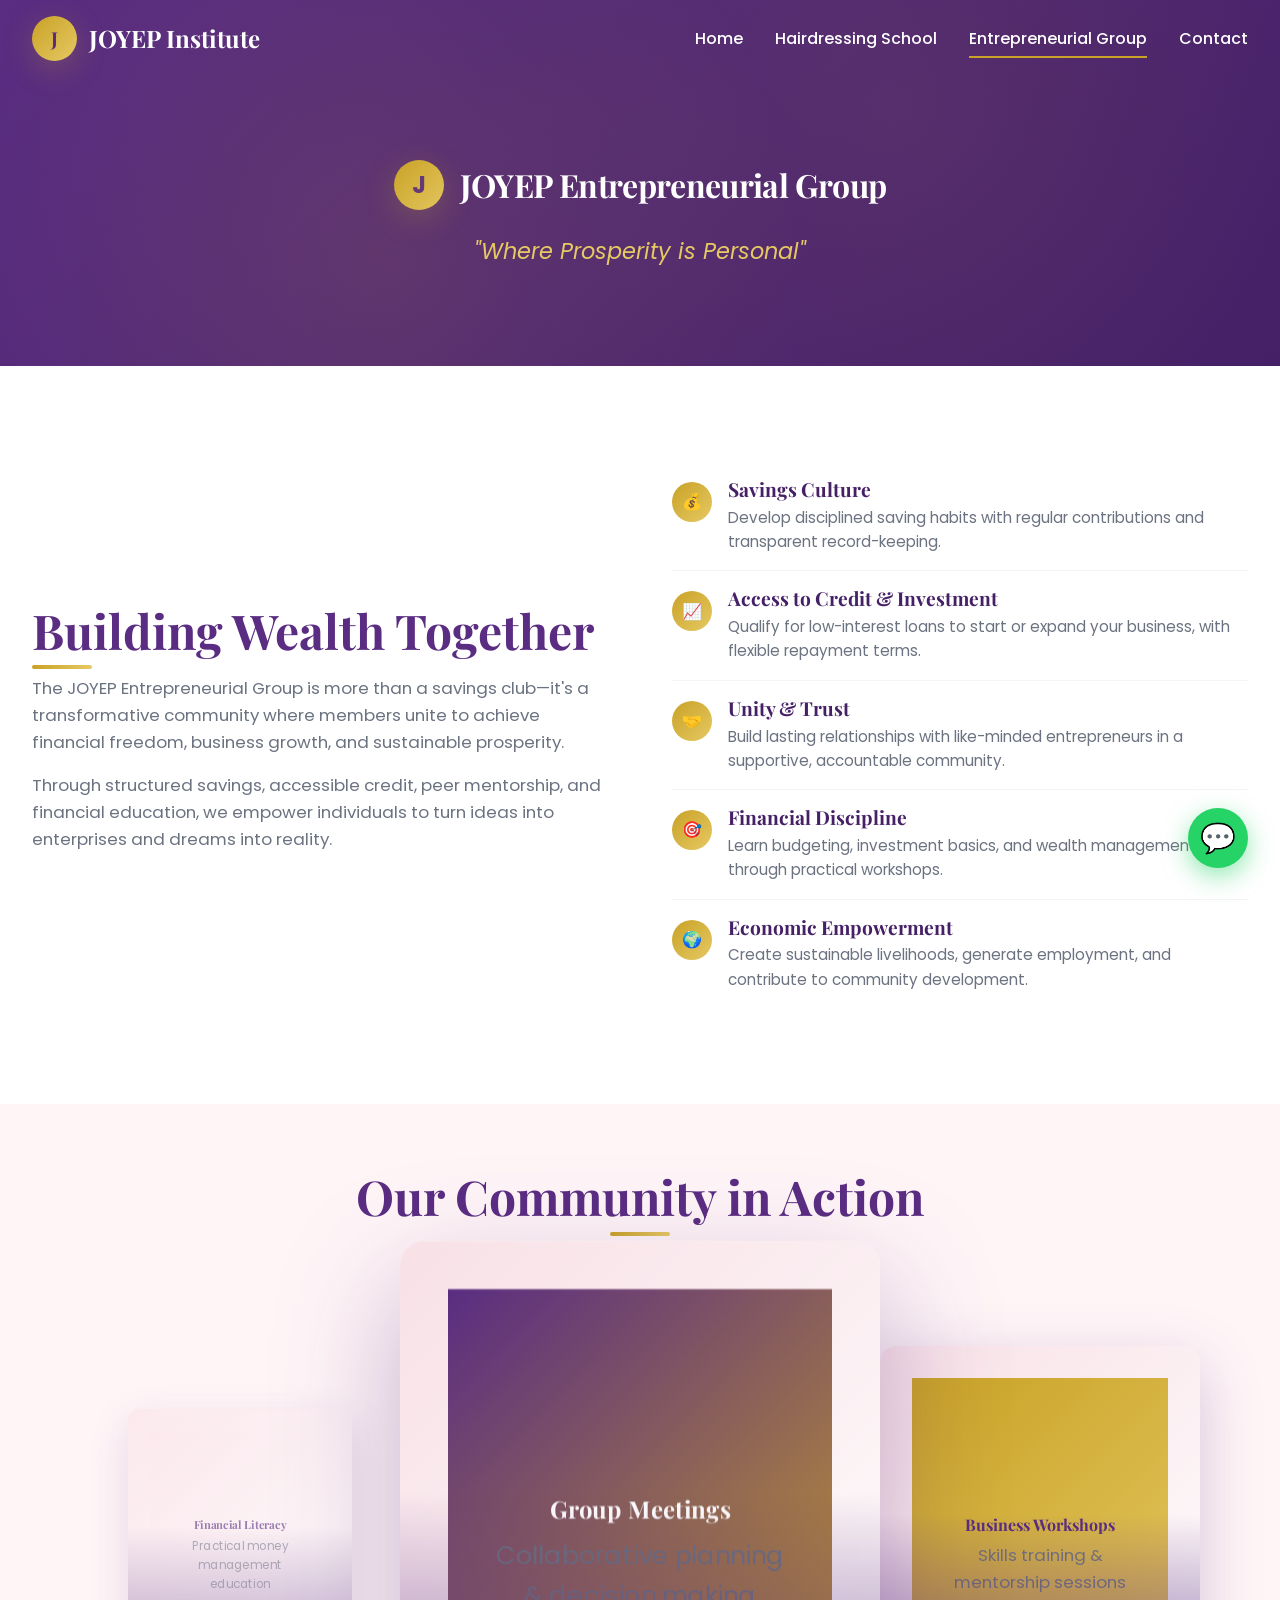
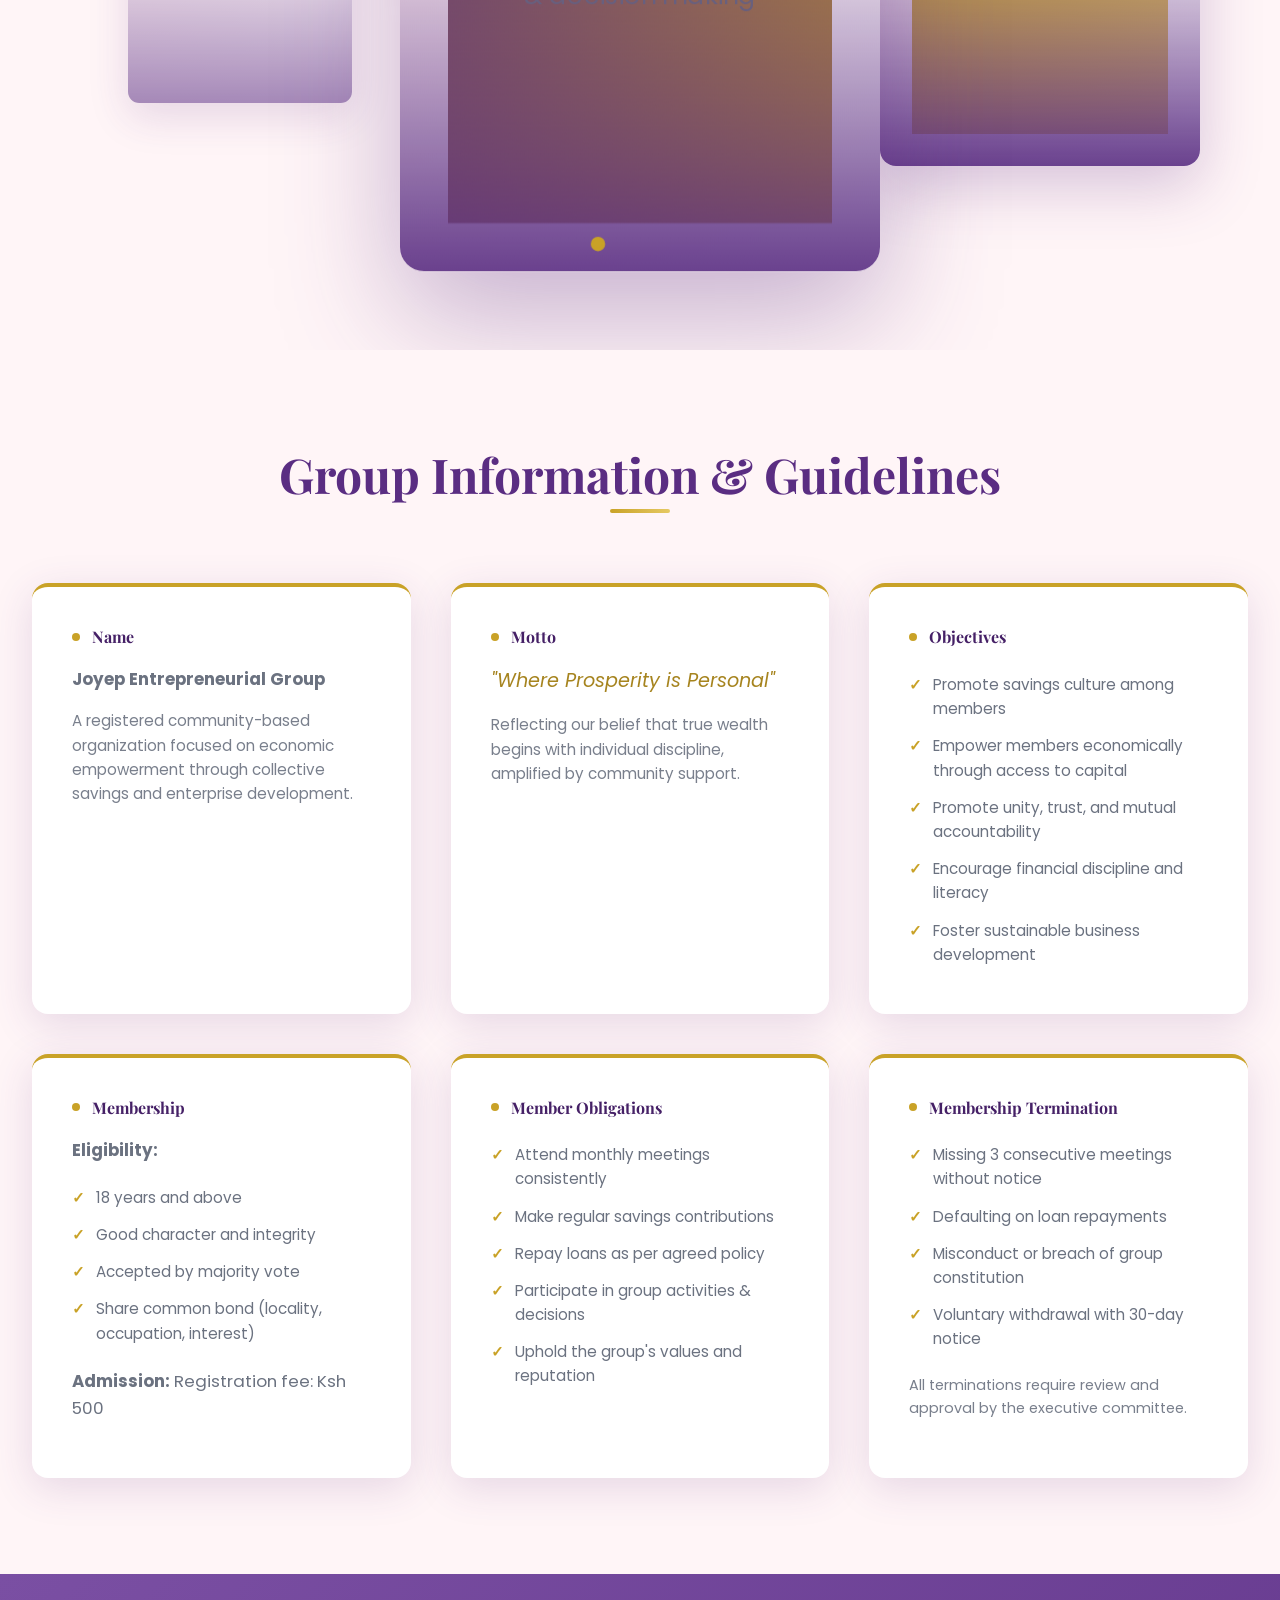
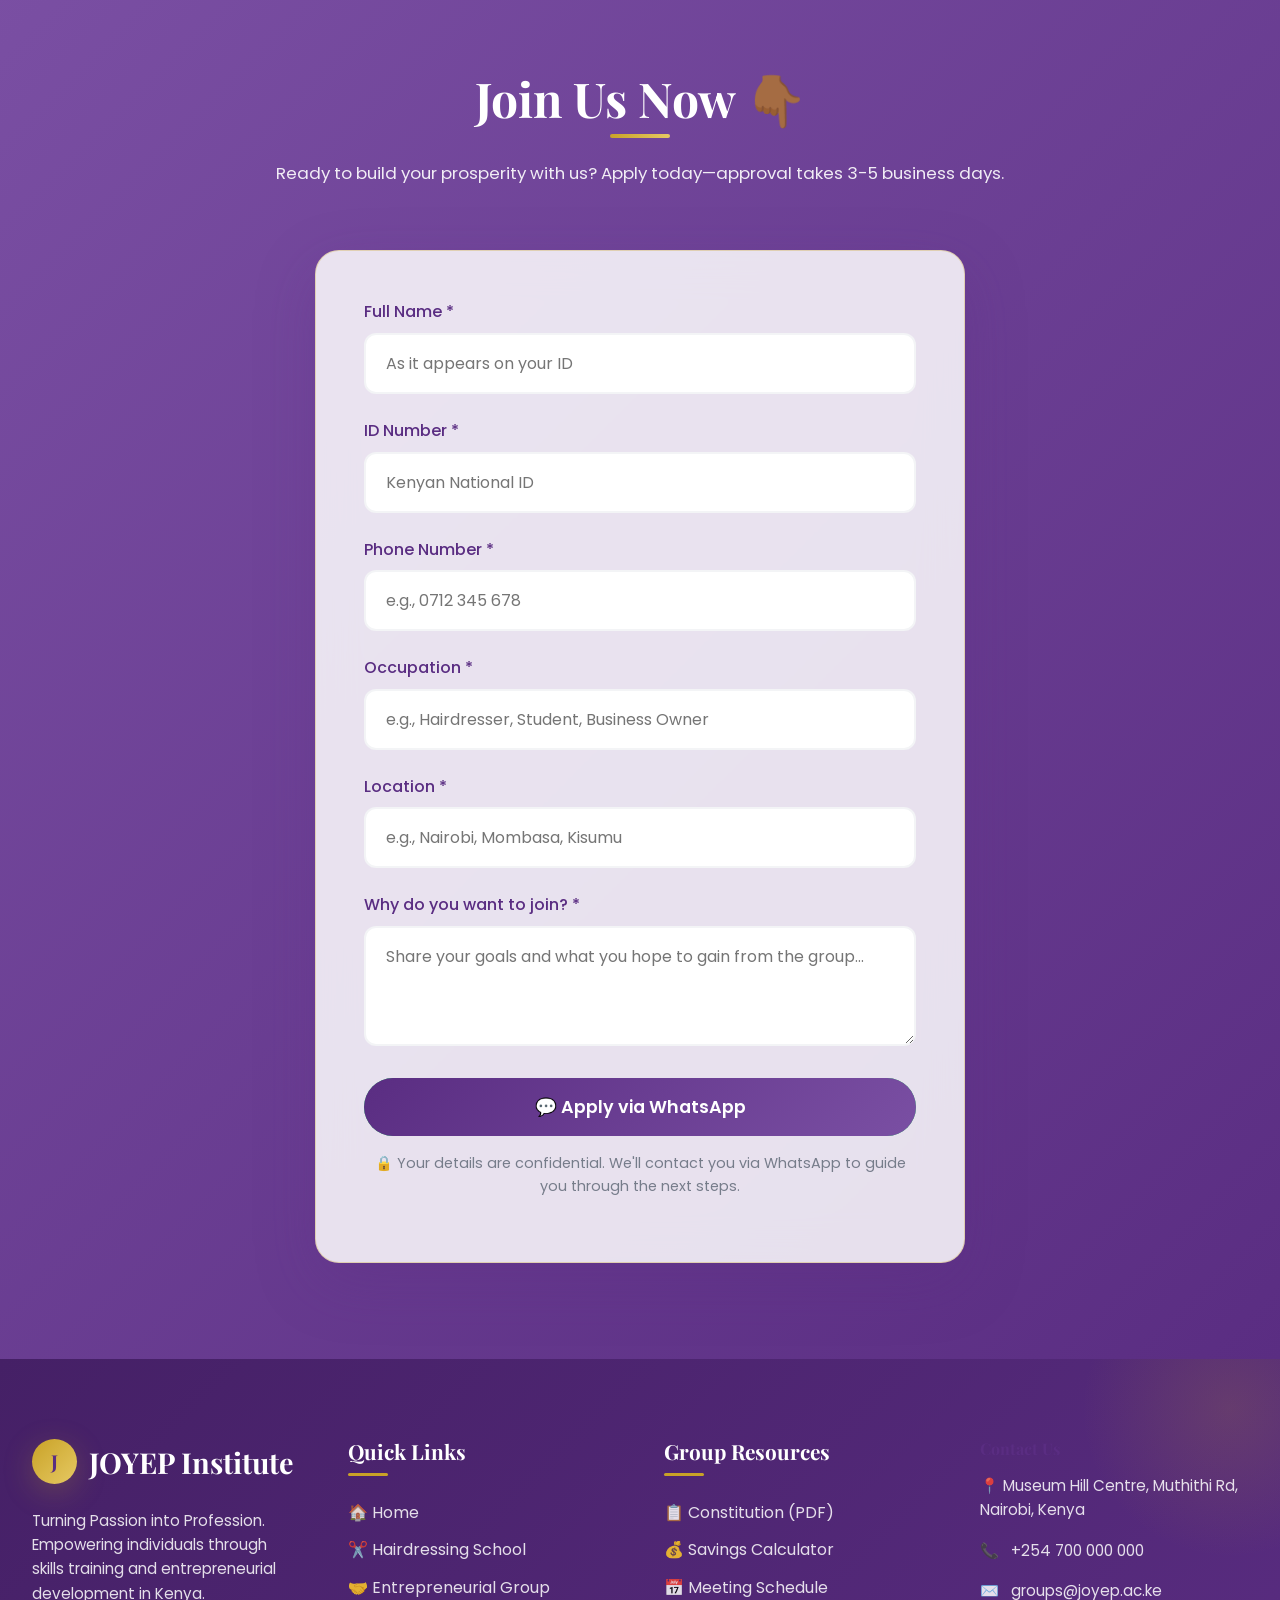
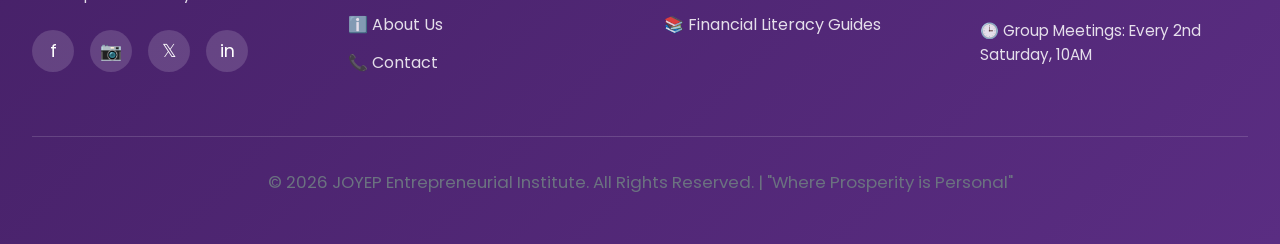
==== entrepreneurial-group.html @ 662889fb "Move files to root" ====
<!DOCTYPE html>
<html lang="en">
<head>
  <meta charset="UTF-8"/>
  <meta name="viewport" content="width=device-width, initial-scale=1.0"/>
  <meta name="description" content="JOYEP Entrepreneurial Group - Where Prosperity is Personal. Join our community for savings, credit access, financial discipline & economic empowerment."/>
  <title>JOYEP Entrepreneurial Group | Where Prosperity is Personal</title>
  
  <!-- Google Fonts -->
  <link rel="preconnect" href="https://fonts.googleapis.com"/>
  <link rel="preconnect" href="https://fonts.gstatic.com" crossorigin/>
  <link href="https://fonts.googleapis.com/css2?family=Playfair+Display:wght@400;600;700&family=Poppins:wght@300;400;500;600&display=swap" rel="stylesheet"/>
  
  <!-- Custom CSS -->
  <link rel="stylesheet" href="style.css"/>
  
  <!-- Favicon -->
  <link rel="icon" type="image/png" href="assets/images/favicon.png"/>
</head>
<body>
  
  <!--HEADER -->
  <header class="header">
    <div class="container nav-container">
      <a href="index.html" class="logo">
        <div class="logo-icon">J</div>
        <span>JOYEP Institute</span>
      </a>
      
      <nav>
        <ul class="nav-menu">
          <li><a href="index.html" class="nav-link">Home</a></li>
          <li><a href="hairdressing.html" class="nav-link">Hairdressing School</a></li>
          <li><a href="entrepreneurial-group.html" class="nav-link active">Entrepreneurial Group</a></li>
          <li><a href="index.html#contact" class="nav-link">Contact</a></li>
        </ul>
        <div class="nav-toggle" aria-label="Toggle navigation">
          <span></span>
          <span></span>
          <span></span>
        </div>
      </nav>
    </div>
  </header>
  
  <!-- PAGE HEADER -->
  <section class="page-header">
    <div class="container">
      <div style="display: flex; align-items: center; justify-content: center; gap: 1rem; margin-bottom: 1.5rem;">
        <div class="logo-icon" style="width: 50px; height: 50px; font-size: 1.5rem;">J</div>
        <h1 style="margin: 0; font-size: 2rem;">JOYEP Entrepreneurial Group</h1>
      </div>
      <p style="font-size: 1.4rem; font-style: italic; color: var(--gold-light);">"Where Prosperity is Personal"</p>
    </div>
  </section>
  
  <!-- INTRODUCTION SECTION -->
  <section class="section group-intro">
    <div class="container">
      <div class="intro-grid">
        <div>
          <h2>Building Wealth Together</h2>
          <p>The JOYEP Entrepreneurial Group is more than a savings club—it's a transformative community where members unite to achieve financial freedom, business growth, and sustainable prosperity.</p>
          <p>Through structured savings, accessible credit, peer mentorship, and financial education, we empower individuals to turn ideas into enterprises and dreams into reality.</p>
        </div>
        
        <ul class="intro-points">
          <li>
            <span class="point-icon">💰</span>
            <div class="point-content">
              <h4>Savings Culture</h4>
              <p>Develop disciplined saving habits with regular contributions and transparent record-keeping.</p>
            </div>
          </li>
          <li>
            <span class="point-icon">📈</span>
            <div class="point-content">
              <h4>Access to Credit & Investment</h4>
              <p>Qualify for low-interest loans to start or expand your business, with flexible repayment terms.</p>
            </div>
          </li>
          <li>
            <span class="point-icon">🤝</span>
            <div class="point-content">
              <h4>Unity & Trust</h4>
              <p>Build lasting relationships with like-minded entrepreneurs in a supportive, accountable community.</p>
            </div>
          </li>
          <li>
            <span class="point-icon">🎯</span>
            <div class="point-content">
              <h4>Financial Discipline</h4>
              <p>Learn budgeting, investment basics, and wealth management through practical workshops.</p>
            </div>
          </li>
          <li>
            <span class="point-icon">🌍</span>
            <div class="point-content">
              <h4>Economic Empowerment</h4>
              <p>Create sustainable livelihoods, generate employment, and contribute to community development.</p>
            </div>
          </li>
        </ul>
      </div>
    </div>
  </section>
  
  <!-- SLIDING PREMIUM IMAGE SECTION -->
  <section class="carousel-section" style="background: var(--soft-pink-light);">
    <div class="container">
      <div class="section-title">
        <h2>Our Community in Action</h2>
      </div>
      
      <div class="carousel-3d">
        <div class="carousel-track">
          <div class="carousel-item active">
            <div style="background: linear-gradient(135deg, var(--primary-purple), var(--gold)); width: 100%; height: 100%; display: flex; align-items: center; justify-content: center; color: white; text-align: center; padding: 2rem;">
              <div>
                <h4 style="color: white; margin-bottom: 0.5rem;">Group Meetings</h4>
                <p style="margin: 0; opacity: 0.95;">Collaborative planning & decision making</p>
              </div>
            </div>
          </div>
          <div class="carousel-item">
            <div style="background: linear-gradient(135deg, var(--gold), var(--gold-light)); width: 100%; height: 100%; display: flex; align-items: center; justify-content: center; color: var(--primary-purple); text-align: center; padding: 2rem;">
              <div>
                <h4 style="margin-bottom: 0.5rem;">Business Workshops</h4>
                <p style="margin: 0; opacity: 0.9;">Skills training & mentorship sessions</p>
              </div>
            </div>
          </div>
          <div class="carousel-item">
            <div style="background: linear-gradient(135deg, var(--primary-purple-light), var(--primary-purple)); width: 100%; height: 100%; display: flex; align-items: center; justify-content: center; color: white; text-align: center; padding: 2rem;">
              <div>
                <h4 style="color: white; margin-bottom: 0.5rem;">Success Stories</h4>
                <p style="margin: 0; opacity: 0.95;">Members celebrating business milestones</p>
              </div>
            </div>
          </div>
          <div class="carousel-item">
            <div style="background: linear-gradient(135deg, var(--soft-pink), var(--white)); width: 100%; height: 100%; display: flex; align-items: center; justify-content: center; color: var(--primary-purple); text-align: center; padding: 2rem;">
              <div>
                <h4 style="margin-bottom: 0.5rem;">Financial Literacy</h4>
                <p style="margin: 0; opacity: 0.9;">Practical money management education</p>
              </div>
            </div>
          </div>
        </div>
        
        <div class="carousel-nav">
          <span class="carousel-dot active" data-index="0"></span>
          <span class="carousel-dot" data-index="1"></span>
          <span class="carousel-dot" data-index="2"></span>
          <span class="carousel-dot" data-index="3"></span>
        </div>
      </div>
    </div>
  </section>
  
  <!-- GROUP GUIDELINES -->
  <section class="section guidelines">
    <div class="container">
      <div class="section-title">
        <h2>Group Information & Guidelines</h2>
      </div>
      
      <div class="guidelines-grid">
        <div class="guideline-card">
          <h4>Name</h4>
          <p><strong>Joyep Entrepreneurial Group</strong></p>
          <p style="margin-top: 1rem; font-size: 0.95rem; opacity: 0.9;">A registered community-based organization focused on economic empowerment through collective savings and enterprise development.</p>
        </div>
        
        <div class="guideline-card">
          <h4>Motto</h4>
          <p style="font-style: italic; font-size: 1.2rem; color: var(--gold-dark);">"Where Prosperity is Personal"</p>
          <p style="margin-top: 1rem; font-size: 0.95rem; opacity: 0.9;">Reflecting our belief that true wealth begins with individual discipline, amplified by community support.</p>
        </div>
        
        <div class="guideline-card">
          <h4>Objectives</h4>
          <ul>
            <li>Promote savings culture among members</li>
            <li>Empower members economically through access to capital</li>
            <li>Promote unity, trust, and mutual accountability</li>
            <li>Encourage financial discipline and literacy</li>
            <li>Foster sustainable business development</li>
          </ul>
        </div>
        
        <div class="guideline-card">
          <h4>Membership</h4>
          <p><strong>Eligibility:</strong></p>
          <ul>
            <li>18 years and above</li>
            <li>Good character and integrity</li>
            <li>Accepted by majority vote</li>
            <li>Share common bond (locality, occupation, interest)</li>
          </ul>
          <p style="margin-top: 1rem;"><strong>Admission:</strong> Registration fee: Ksh 500</p>
        </div>
        
        <div class="guideline-card">
          <h4>Member Obligations</h4>
          <ul>
            <li>Attend monthly meetings consistently</li>
            <li>Make regular savings contributions</li>
            <li>Repay loans as per agreed policy</li>
            <li>Participate in group activities & decisions</li>
            <li>Uphold the group's values and reputation</li>
          </ul>
        </div>
        
        <div class="guideline-card">
          <h4>Membership Termination</h4>
          <ul>
            <li>Missing 3 consecutive meetings without notice</li>
            <li>Defaulting on loan repayments</li>
            <li>Misconduct or breach of group constitution</li>
            <li>Voluntary withdrawal with 30-day notice</li>
          </ul>
          <p style="margin-top: 1rem; font-size: 0.9rem; opacity: 0.9;">All terminations require review and approval by the executive committee.</p>
        </div>
      </div>
    </div>
  </section>
  
  <!-- APPLICATION FORM -->
  <section class="section form-section">
    <div class="container">
      <div class="section-title">
        <h2>Join Us Now 👇🏾</h2>
        <p style="color: rgba(255,255,255,0.9); margin-top: 1rem;">Ready to build your prosperity with us? Apply today—approval takes 3-5 business days.</p>
      </div>
      
      <form class="application-form" id="application-form">
        <div class="form-group">
          <label for="fullname">Full Name *</label>
          <input type="text" id="fullname" name="fullname" class="form-control" required placeholder="As it appears on your ID"/>
        </div>
        
        <div class="form-group">
          <label for="idnumber">ID Number *</label>
          <input type="text" id="idnumber" name="idnumber" class="form-control" required placeholder="Kenyan National ID"/>
        </div>
        
        <div class="form-group">
          <label for="phone">Phone Number *</label>
          <input type="tel" id="phone" name="phone" class="form-control" required placeholder="e.g., 0712 345 678"/>
        </div>
        
        <div class="form-group">
          <label for="occupation">Occupation *</label>
          <input type="text" id="occupation" name="occupation" class="form-control" required placeholder="e.g., Hairdresser, Student, Business Owner"/>
        </div>
        
        <div class="form-group">
          <label for="location">Location *</label>
          <input type="text" id="location" name="location" class="form-control" required placeholder="e.g., Nairobi, Mombasa, Kisumu"/>
        </div>
        
        <div class="form-group">
          <label for="whyjoin">Why do you want to join? *</label>
          <textarea id="whyjoin" name="whyjoin" class="form-control" required placeholder="Share your goals and what you hope to gain from the group..."></textarea>
        </div>
        
        <button type="submit" class="btn btn-whatsapp" style="width: 100%; font-size: 1.1rem;">
          💬 Apply via WhatsApp
        </button>
        
        <p style="text-align: center; margin-top: 1rem; font-size: 0.9rem; opacity: 0.9;">
          🔒 Your details are confidential. We'll contact you via WhatsApp to guide you through the next steps.
        </p>
      </form>
    </div>
  </section>
  
  <!-- FOOTER -->
  <footer class="footer" id="contact">
    <div class="container">
      <div class="footer-grid">
        <div class="footer-brand">
          <div class="logo">
            <div class="logo-icon">J</div>
            <span>JOYEP Institute</span>
          </div>
          <p>Turning Passion into Profession. Empowering individuals through skills training and entrepreneurial development in Kenya.</p>
          <div class="social-links">
            <a href="#" class="social-link" aria-label="Facebook">f</a>
            <a href="#" class="social-link" aria-label="Instagram">📷</a>
            <a href="#" class="social-link" aria-label="Twitter">𝕏</a>
            <a href="#" class="social-link" aria-label="LinkedIn">in</a>
          </div>
        </div>
        
        <div class="footer-links">
          <h4>Quick Links</h4>
          <ul>
            <li><a href="index.html">🏠 Home</a></li>
            <li><a href="hairdressing.html">✂️ Hairdressing School</a></li>
            <li><a href="entrepreneurial-group.html">🤝 Entrepreneurial Group</a></li>
            <li><a href="index.html#about">ℹ️ About Us</a></li>
            <li><a href="index.html#contact">📞 Contact</a></li>
          </ul>
        </div>
        
        <div class="footer-links">
          <h4>Group Resources</h4>
          <ul>
            <li><a href="#">📋 Constitution (PDF)</a></li>
            <li><a href="#">💰 Savings Calculator</a></li>
            <li><a href="#">📅 Meeting Schedule</a></li>
            <li><a href="#">📚 Financial Literacy Guides</a></li>
          </ul>
        </div>
        
        <div class="footer-contact">
          <h4>Contact Us</h4>
          <p>📍 Museum Hill Centre, Muthithi Rd, Nairobi, Kenya</p>
          <p>📞 <a href="tel:+254700000000">+254 700 000 000</a></p>
          <p>✉️ <a href="mailto:groups@joyep.ac.ke">groups@joyep.ac.ke</a></p>
          <p>🕒 Group Meetings: Every 2nd Saturday, 10AM</p>
        </div>
      </div>
      
      <div class="footer-bottom">
        <p>&copy; <span id="year"></span> JOYEP Entrepreneurial Institute. All Rights Reserved. | "Where Prosperity is Personal"</p>
      </div>
    </div>
  </footer>
  
  <!-- FLOATING WHATSAPP BUTTON -->
  <a href="https://wa.me/254700000000?text=Hello%20JOYEP,%20I%20would%20like%20to%20apply%20for%20the%20Entrepreneurial%20Group." 
     class="whatsapp-float" 
     target="_blank" 
     aria-label="Chat on WhatsApp">
    💬
  </a>
  
  <!-- JAVASCRIPT -->
  <script src="script.js"></script>
  
  <!-- DYNAMIC YEAR -->
  <script>
    document.getElementById('year').textContent = new Date().getFullYear();
  </script>
  
</body>
</html>
---- style.css ----
/* ========================================
   JOYEP Entrepreneurial Institute
   Premium Luxury Stylesheet
   Colors: Purple #5A2D82 | Gold #C9A227
   Fonts: Playfair Display + Poppins
   ======================================== */

/* ===== CSS VARIABLES & RESET ===== */
:root {
  --primary-purple: #5A2D82;
  --primary-purple-dark: #452066;
  --primary-purple-light: #7A4FA3;
  --gold: #C9A227;
  --gold-light: #E6C963;
  --gold-dark: #A6841F;
  --white: #FFFFFF;
  --soft-pink: #F8E1E7;
  --soft-pink-light: #FFF5F7;
  --dark: #1A1A2E;
  --gray: #6B7280;
  --gray-light: #F3F4F6;
  --shadow: 0 10px 40px rgba(90, 45, 130, 0.15);
  --shadow-gold: 0 8px 30px rgba(201, 162, 39, 0.25);
  --shadow-hover: 0 20px 60px rgba(90, 45, 130, 0.25);
  --transition: all 0.4s cubic-bezier(0.175, 0.885, 0.32, 1.275);
  --transition-smooth: all 0.3s ease;
  --border-radius: 16px;
  --border-radius-lg: 24px;
  --glass-bg: rgba(255, 255, 255, 0.85);
  --glass-border: rgba(201, 162, 39, 0.3);
}

*, *::before, *::after {
  margin: 0;
  padding: 0;
  box-sizing: border-box;
}

html {
  scroll-behavior: smooth;
  font-size: 16px;
}

body {
  font-family: 'Poppins', sans-serif;
  background: var(--white);
  color: var(--dark);
  line-height: 1.6;
  overflow-x: hidden;
  position: relative;
}

body::before {
  content: '';
  position: fixed;
  top: 0;
  left: 0;
  width: 100%;
  height: 100%;
  background: 
    radial-gradient(ellipse at top right, rgba(201, 162, 39, 0.08) 0%, transparent 50%),
    radial-gradient(ellipse at bottom left, rgba(90, 45, 130, 0.06) 0%, transparent 50%);
  pointer-events: none;
  z-index: -1;
}

/* ===== TYPOGRAPHY ===== */
h1, h2, h3, h4, h5, h6 {
  font-family: 'Playfair Display', serif;
  font-weight: 700;
  line-height: 1.2;
  color: var(--primary-purple);
  margin-bottom: 1rem;
}

h1 {
  font-size: clamp(2.5rem, 5vw, 4rem);
  letter-spacing: -0.02em;
}

h2 {
  font-size: clamp(2rem, 4vw, 3rem);
  position: relative;
  display: inline-block;
}

h2::after {
  content: '';
  position: absolute;
  bottom: -10px;
  left: 0;
  width: 60px;
  height: 4px;
  background: linear-gradient(90deg, var(--gold), var(--gold-light));
  border-radius: 2px;
}

h3 {
  font-size: clamp(1.5rem, 3vw, 2rem);
  color: var(--primary-purple-dark);
}

p {
  margin-bottom: 1rem;
  color: var(--gray);
  font-size: 1.05rem;
}

a {
  text-decoration: none;
  color: inherit;
  transition: var(--transition-smooth);
}

/* ===== UTILITIES ===== */
.container {
  width: 100%;
  max-width: 1280px;
  margin: 0 auto;
  padding: 0 2rem;
}

.section {
  padding: 6rem 0;
  position: relative;
}

.section-title {
  text-align: center;
  margin-bottom: 4rem;
}

.section-title h2::after {
  left: 50%;
  transform: translateX(-50%);
}

.text-center { text-align: center; }
.text-purple { color: var(--primary-purple); }
.text-gold { color: var(--gold); }
.bg-purple { background: var(--primary-purple); }
.bg-gold { background: var(--gold); }
.bg-soft-pink { background: var(--soft-pink-light); }

/* ===== BUTTONS ===== */
.btn {
  display: inline-flex;
  align-items: center;
  justify-content: center;
  padding: 1rem 2.5rem;
  font-family: 'Poppins', sans-serif;
  font-weight: 600;
  font-size: 1rem;
  border-radius: 50px;
  cursor: pointer;
  transition: var(--transition);
  border: none;
  gap: 0.5rem;
  position: relative;
  overflow: hidden;
  z-index: 1;
}

.btn::before {
  content: '';
  position: absolute;
  top: 0;
  left: 0;
  width: 100%;
  height: 100%;
  background: linear-gradient(135deg, var(--primary-purple), var(--primary-purple-light));
  z-index: -1;
  transition: var(--transition);
  opacity: 1;
}

.btn-gold::before {
  background: linear-gradient(135deg, var(--gold), var(--gold-light));
}

.btn:hover {
  transform: translateY(-3px);
  box-shadow: var(--shadow-hover);
}

.btn:hover::before {
  opacity: 0.95;
}

.btn-outline {
  background: transparent;
  border: 2px solid var(--gold);
  color: var(--gold);
}

.btn-outline::before {
  background: linear-gradient(135deg, var(--gold), var(--gold-light));
  opacity: 0;
}

.btn-outline:hover {
  color: var(--white);
}

.btn-outline:hover::before {
  opacity: 1;
}

.btn-whatsapp {
  background: #25D366;
  color: white;
}

.btn-whatsapp:hover {
  background: #128C7E;
  transform: translateY(-3px);
  box-shadow: 0 10px 30px rgba(37, 211, 102, 0.4);
}

/* ===== HEADER & NAVIGATION ===== */
.header {
  position: fixed;
  top: 0;
  left: 0;
  width: 100%;
  z-index: 1000;
  padding: 1rem 0;
  transition: var(--transition-smooth);
  background: transparent;
}

.header.scrolled {
  background: var(--glass-bg);
  backdrop-filter: blur(20px);
  border-bottom: 1px solid var(--glass-border);
  padding: 0.75rem 0;
  box-shadow: var(--shadow);
}

.nav-container {
  display: flex;
  justify-content: space-between;
  align-items: center;
}

.logo {
  display: flex;
  align-items: center;
  gap: 0.75rem;
  font-family: 'Playfair Display', serif;
  font-weight: 700;
  font-size: 1.5rem;
  color: var(--white);
}

.header.scrolled .logo {
  color: var(--primary-purple);
}

.logo-icon {
  width: 45px;
  height: 45px;
  background: linear-gradient(135deg, var(--gold), var(--gold-light));
  border-radius: 50%;
  display: flex;
  align-items: center;
  justify-content: center;
  color: var(--primary-purple);
  font-weight: 700;
  font-size: 1.2rem;
  box-shadow: var(--shadow-gold);
}

.nav-menu {
  display: flex;
  list-style: none;
  gap: 2rem;
  align-items: center;
}

.nav-link {
  font-weight: 500;
  color: var(--white);
  position: relative;
  padding: 0.5rem 0;
}

.header.scrolled .nav-link {
  color: var(--primary-purple);
}

.nav-link::after {
  content: '';
  position: absolute;
  bottom: 0;
  left: 0;
  width: 0;
  height: 2px;
  background: var(--gold);
  transition: var(--transition-smooth);
}

.nav-link:hover::after,
.nav-link.active::after {
  width: 100%;
}

.nav-toggle {
  display: none;
  flex-direction: column;
  gap: 5px;
  cursor: pointer;
  padding: 0.5rem;
}

.nav-toggle span {
  width: 25px;
  height: 3px;
  background: var(--white);
  border-radius: 3px;
  transition: var(--transition-smooth);
}

.header.scrolled .nav-toggle span {
  background: var(--primary-purple);
}

/* ===== HERO SECTION ===== */
.hero {
  min-height: 100vh;
  display: flex;
  align-items: center;
  justify-content: center;
  position: relative;
  overflow: hidden;
  padding-top: 80px;
  background: linear-gradient(135deg, var(--primary-purple) 0%, var(--primary-purple-dark) 100%);
}

.hero::before {
  content: '';
  position: absolute;
  top: 0;
  left: 0;
  width: 100%;
  height: 100%;
  background: 
    radial-gradient(circle at 20% 80%, rgba(201, 162, 39, 0.15) 0%, transparent 40%),
    radial-gradient(circle at 80% 20%, rgba(201, 162, 39, 0.1) 0%, transparent 40%);
  animation: pulse 8s ease-in-out infinite;
}

@keyframes pulse {
  0%, 100% { opacity: 0.5; }
  50% { opacity: 0.8; }
}

.hero-bg {
  position: absolute;
  top: 0;
  left: 0;
  width: 100%;
  height: 100%;
  background: url('salonim.jpg') center/cover no-repeat;
  opacity: 0.15;
  animation: subtleZoom 20s ease-in-out infinite alternate;
  z-index: 0;
}

@keyframes subtleZoom {
  from { transform: scale(1); }
  to { transform: scale(1.05); }
}

.hero-content {
  position: relative;
  z-index: 2;
  text-align: center;
  color: var(--white);
  max-width: 900px;
  padding: 2rem;
  animation: fadeInUp 1s ease-out;
}

@keyframes fadeInUp {
  from {
    opacity: 0;
    transform: translateY(40px);
  }
  to {
    opacity: 1;
    transform: translateY(0);
  }
}

.hero-logo {
  margin-bottom: 2rem;
  animation: float 3s ease-in-out infinite;
}

@keyframes float {
  0%, 100% { transform: translateY(0); }
  50% { transform: translateY(-10px); }
}

.hero h1 {
  color: var(--white);
  margin-bottom: 1.5rem;
  text-shadow: 0 4px 20px rgba(0, 0, 0, 0.2);
}

.hero p {
  font-size: 1.4rem;
  color: rgba(255, 255, 255, 0.95);
  margin-bottom: 2.5rem;
  font-weight: 300;
}

.hero-buttons {
  display: flex;
  gap: 1.5rem;
  justify-content: center;
  flex-wrap: wrap;
}

.hero-buttons .btn {
  min-width: 200px;
  padding: 1.2rem 2rem;
  font-size: 1.1rem;
}

.hero-buttons .btn-outline {
  border-color: var(--white);
  color: var(--white);
}

.hero-buttons .btn-outline::before {
  background: linear-gradient(135deg, var(--white), var(--soft-pink));
}

/* ===== ABOUT SECTION ===== */
.about {
  background: var(--white);
}

.about-grid {
  display: grid;
  grid-template-columns: 1fr 1fr;
  gap: 4rem;
  align-items: center;
}

.about-image {
  position: relative;
  border-radius: var(--border-radius-lg);
  overflow: hidden;
  box-shadow: var(--shadow);
  height: 400px;
  background: linear-gradient(135deg, var(--primary-purple-light), var(--gold-light));
  display: flex;
  align-items: center;
  justify-content: center;
}

.about-image::before {
  content: 'JOYEP';
  font-family: 'Playfair Display', serif;
  font-size: 8rem;
  font-weight: 700;
  color: rgba(255, 255, 255, 0.1);
  position: absolute;
}

.about-image-placeholder {
  width: 90%;
  height: 90%;
  background: var(--soft-pink);
  border-radius: var(--border-radius);
  display: flex;
  align-items: center;
  justify-content: center;
  color: var(--primary-purple);
  font-weight: 600;
  font-size: 1.2rem;
  text-align: center;
  padding: 2rem;
}

.about-content h2 {
  margin-bottom: 1.5rem;
}

.about-content p {
  margin-bottom: 1.5rem;
}

.about-features {
  display: grid;
  grid-template-columns: repeat(2, 1fr);
  gap: 1rem;
  margin-top: 2rem;
}

.feature-item {
  display: flex;
  align-items: flex-start;
  gap: 0.75rem;
}

.feature-icon {
  width: 24px;
  height: 24px;
  background: linear-gradient(135deg, var(--gold), var(--gold-light));
  border-radius: 50%;
  flex-shrink: 0;
  display: flex;
  align-items: center;
  justify-content: center;
  color: var(--primary-purple);
  font-weight: 700;
  font-size: 0.8rem;
  margin-top: 4px;
}

/* ===== WHAT WE DEAL WITH ===== */
.services {
  background: var(--soft-pink-light);
  position: relative;
  overflow: hidden;
}

.services::before {
  content: '';
  position: absolute;
  top: -50%;
  right: -20%;
  width: 600px;
  height: 600px;
  border-radius: 50%;
  background: radial-gradient(circle, rgba(201, 162, 39, 0.08) 0%, transparent 70%);
  animation: float 15s ease-in-out infinite;
  z-index: 0;
}

.services-grid {
  display: grid;
  grid-template-columns: repeat(auto-fit, minmax(250px, 1fr));
  gap: 2rem;
  position: relative;
  z-index: 1;
}

.service-card {
  background: var(--glass-bg);
  backdrop-filter: blur(10px);
  border: 1px solid var(--glass-border);
  border-radius: var(--border-radius);
  padding: 2.5rem 2rem;
  text-align: center;
  transition: var(--transition);
  box-shadow: var(--shadow);
}

.service-card:hover {
  transform: translateY(-10px);
  box-shadow: var(--shadow-hover);
  border-color: var(--gold);
}

.service-icon {
  width: 80px;
  height: 80px;
  margin: 0 auto 1.5rem;
  background: linear-gradient(135deg, var(--primary-purple), var(--primary-purple-light));
  border-radius: 50%;
  display: flex;
  align-items: center;
  justify-content: center;
  color: var(--gold);
  font-size: 2rem;
  box-shadow: var(--shadow-gold);
}

.service-card h3 {
  margin-bottom: 1rem;
  font-size: 1.4rem;
}

.service-card p {
  font-size: 0.95rem;
  margin-bottom: 0;
}

/* ===== PARALLAX BACKGROUND ===== */
.parallax-section {
  position: relative;
  padding: 8rem 0;
  background: linear-gradient(135deg, var(--primary-purple-dark), var(--primary-purple));
  color: var(--white);
  overflow: hidden;
}

.parallax-bg {
  position: absolute;
  top: 0;
  left: 0;
  width: 100%;
  height: 100%;
  background: url('slide4.jpg') center/cover no-repeat;
  opacity: 0.1;
  transform: translateZ(0);
  animation: parallaxMove 30s linear infinite;
}

@keyframes parallaxMove {
  0% { background-position: 0% 50%; }
  50% { background-position: 100% 50%; }
  100% { background-position: 0% 50%; }
}

.parallax-content {
  position: relative;
  z-index: 2;
  text-align: center;
  max-width: 800px;
  margin: 0 auto;
}

.parallax-content h2 {
  color: var(--white);
}

.parallax-content h2::after {
  background: linear-gradient(90deg, var(--gold), var(--gold-light));
  left: 50%;
  transform: translateX(-50%);
}

.parallax-content p {
  color: rgba(255, 255, 255, 0.9);
  font-size: 1.2rem;
  margin-bottom: 2rem;
}

/* ===== HAIRDRESSING PAGE STYLES ===== */
.page-header {
  background: linear-gradient(135deg, var(--primary-purple), var(--primary-purple-dark));
  padding: 10rem 0 6rem;
  text-align: center;
  color: var(--white);
  position: relative;
  overflow: hidden;
}

.page-header::before {
  content: '';
  position: absolute;
  top: 0;
  left: 0;
  width: 100%;
  height: 100%;
  background: 
    radial-gradient(circle at 30% 70%, rgba(201, 162, 39, 0.12) 0%, transparent 45%),
    radial-gradient(circle at 70% 30%, rgba(201, 162, 39, 0.08) 0%, transparent 45%);
}

.page-header h1 {
  color: var(--white);
  position: relative;
  z-index: 2;
}

.page-header p {
  color: rgba(255, 255, 255, 0.9);
  font-size: 1.3rem;
  max-width: 600px;
  margin: 1rem auto 0;
  position: relative;
  z-index: 2;
}

/* ===== 3D CAROUSEL ===== */
.carousel-section {
  padding: 4rem 0 6rem;
  background: var(--white);
}

.carousel-3d {
  position: relative;
  height: 500px;
  perspective: 1200px;
  margin: 3rem auto;
  max-width: 1000px;
}

.carousel-track {
  position: relative;
  width: 100%;
  height: 100%;
  transform-style: preserve-3d;
  transition: transform 0.8s cubic-bezier(0.175, 0.885, 0.32, 1.275);
}

.carousel-item {
  position: absolute;
  width: 320px;
  height: 420px;
  left: 50%;
  top: 50%;
  margin-left: -160px;
  margin-top: -210px;
  border-radius: var(--border-radius);
  overflow: hidden;
  box-shadow: var(--shadow-hover);
  background: linear-gradient(135deg, var(--soft-pink), var(--white));
  display: flex;
  align-items: flex-end;
  justify-content: center;
  padding: 2rem;
  text-align: center;
  transition: var(--transition);
  opacity: 0.7;
  transform: translateZ(-400px) scale(0.8);
}

.carousel-item.active {
  opacity: 1;
  transform: translateZ(0) scale(1);
  z-index: 10;
  box-shadow: 0 30px 80px rgba(90, 45, 130, 0.35);
}

.carousel-item::before {
  content: '';
  position: absolute;
  top: 0;
  left: 0;
  width: 100%;
  height: 100%;
  background: linear-gradient(to top, rgba(90, 45, 130, 0.9), transparent 60%);
  z-index: 1;
}

.carousel-item-content {
  position: relative;
  z-index: 2;
  color: var(--white);
}

.carousel-item-content h4 {
  color: var(--white);
  margin-bottom: 0.5rem;
  font-size: 1.5rem;
}

.carousel-item-content p {
  color: rgba(255, 255, 255, 0.9);
  font-size: 0.95rem;
  margin: 0;
}

.carousel-item img {
  position: absolute;
  top: 0;
  left: 0;
  width: 100%;
  height: 100%;
  object-fit: cover;
  z-index: 0;
}

.carousel-nav {
  display: flex;
  justify-content: center;
  gap: 1rem;
  margin-top: 2rem;
}

.carousel-dot {
  width: 12px;
  height: 12px;
  border-radius: 50%;
  background: var(--gray-light);
  border: 2px solid var(--gold);
  cursor: pointer;
  transition: var(--transition-smooth);
}

.carousel-dot.active {
  background: var(--gold);
  transform: scale(1.2);
}

/* ===== DIPLOMA COURSES ===== */
.courses-section {
  background: var(--soft-pink-light);
}

.course-pricing {
  background: var(--glass-bg);
  backdrop-filter: blur(10px);
  border: 1px solid var(--glass-border);
  border-radius: var(--border-radius);
  padding: 2rem;
  margin-bottom: 3rem;
  display: inline-flex;
  gap: 3rem;
  box-shadow: var(--shadow);
}

.pricing-item {
  text-align: center;
}

.pricing-item .label {
  display: block;
  font-size: 0.9rem;
  color: var(--gray);
  margin-bottom: 0.5rem;
  text-transform: uppercase;
  letter-spacing: 1px;
}

.pricing-item .value {
  font-family: 'Playfair Display', serif;
  font-size: 1.8rem;
  font-weight: 700;
  color: var(--primary-purple);
}

.pricing-item .value.gold {
  color: var(--gold);
}

.courses-grid {
  display: grid;
  grid-template-columns: repeat(auto-fit, minmax(280px, 1fr));
  gap: 2rem;
}

.course-card {
  background: var(--white);
  border-radius: var(--border-radius);
  padding: 2rem;
  box-shadow: var(--shadow);
  transition: var(--transition);
  border-left: 4px solid var(--gold);
}

.course-card:hover {
  transform: translateY(-5px);
  box-shadow: var(--shadow-hover);
}

.course-card h4 {
  font-size: 1.3rem;
  margin-bottom: 1rem;
  color: var(--primary-purple-dark);
}

.course-card p {
  font-size: 0.95rem;
  margin-bottom: 0;
}

/* ===== SHORT COURSES TABLE ===== */
.table-section {
  background: var(--white);
}

.courses-table {
  width: 100%;
  border-collapse: collapse;
  background: var(--white);
  border-radius: var(--border-radius);
  overflow: hidden;
  box-shadow: var(--shadow);
  margin-top: 2rem;
}

.courses-table thead {
  background: linear-gradient(135deg, var(--primary-purple), var(--primary-purple-dark));
  color: var(--white);
}

.courses-table th {
  padding: 1.5rem 1.25rem;
  text-align: left;
  font-weight: 600;
  font-family: 'Poppins', sans-serif;
  text-transform: uppercase;
  font-size: 0.9rem;
  letter-spacing: 0.5px;
}

.courses-table td {
  padding: 1.25rem;
  border-bottom: 1px solid var(--gray-light);
  color: var(--dark);
}

.courses-table tbody tr {
  transition: var(--transition-smooth);
  border-left: 3px solid transparent;
}

.courses-table tbody tr:hover {
  background: var(--soft-pink-light);
  border-left-color: var(--gold);
  transform: translateX(5px);
}

.courses-table tbody tr:last-child td {
  border-bottom: none;
}

.courses-table .fee {
  font-weight: 600;
  color: var(--gold-dark);
  font-family: 'Playfair Display', serif;
}

/* ===== BOOKING FORM ===== */
.form-section {
  background: linear-gradient(135deg, var(--primary-purple-light), var(--primary-purple));
  color: var(--white);
}

.form-section .section-title h2 {
  color: var(--white);
}

.form-section .section-title h2::after {
  background: linear-gradient(90deg, var(--gold), var(--gold-light));
}

.booking-form {
  max-width: 600px;
  margin: 3rem auto 0;
  background: var(--glass-bg);
  backdrop-filter: blur(20px);
  border: 1px solid var(--glass-border);
  border-radius: var(--border-radius-lg);
  padding: 3rem;
  box-shadow: var(--shadow-hover);
}

.form-group {
  margin-bottom: 1.5rem;
}

.form-group label {
  display: block;
  margin-bottom: 0.5rem;
  font-weight: 500;
  color: var(--primary-purple);
}

.form-control {
  width: 100%;
  padding: 1rem 1.25rem;
  border: 2px solid var(--gray-light);
  border-radius: 12px;
  font-family: 'Poppins', sans-serif;
  font-size: 1rem;
  transition: var(--transition-smooth);
  background: var(--white);
}

.form-control:focus {
  outline: none;
  border-color: var(--gold);
  box-shadow: 0 0 0 4px rgba(201, 162, 39, 0.15);
}

textarea.form-control {
  min-height: 120px;
  resize: vertical;
}

/* ===== ENTREPRENEURIAL GROUP PAGE ===== */
.group-intro {
  background: var(--white);
}

.intro-grid {
  display: grid;
  grid-template-columns: 1fr 1fr;
  gap: 4rem;
  align-items: center;
}

.intro-points {
  list-style: none;
}

.intro-points li {
  display: flex;
  align-items: flex-start;
  gap: 1rem;
  padding: 1rem 0;
  border-bottom: 1px solid var(--gray-light);
}

.intro-points li:last-child {
  border-bottom: none;
}

.point-icon {
  width: 40px;
  height: 40px;
  background: linear-gradient(135deg, var(--gold), var(--gold-light));
  border-radius: 50%;
  display: flex;
  align-items: center;
  justify-content: center;
  color: var(--primary-purple);
  font-weight: 700;
  flex-shrink: 0;
  margin-top: 4px;
}

.point-content h4 {
  font-size: 1.2rem;
  margin-bottom: 0.3rem;
  color: var(--primary-purple-dark);
}

.point-content p {
  margin: 0;
  font-size: 0.95rem;
}

/* ===== GROUP GUIDELINES ===== */
.guidelines {
  background: var(--soft-pink-light);
}

.guidelines-grid {
  display: grid;
  grid-template-columns: repeat(auto-fit, minmax(300px, 1fr));
  gap: 2.5rem;
}

.guideline-card {
  background: var(--white);
  border-radius: var(--border-radius);
  padding: 2.5rem;
  box-shadow: var(--shadow);
  border-top: 4px solid var(--gold);
}

.guideline-card h4 {
  display: flex;
  align-items: center;
  gap: 0.75rem;
  margin-bottom: 1.25rem;
  color: var(--primary-purple-dark);
}

.guideline-card h4::before {
  content: '';
  width: 8px;
  height: 8px;
  background: var(--gold);
  border-radius: 50%;
}

.guideline-card ul {
  list-style: none;
  padding-left: 1.5rem;
}

.guideline-card ul li {
  position: relative;
  padding: 0.4rem 0;
  color: var(--gray);
  font-size: 0.95rem;
}

.guideline-card ul li::before {
  content: '✓';
  position: absolute;
  left: -1.5rem;
  color: var(--gold);
  font-weight: 700;
}

/* ===== APPLICATION FORM ===== */
.application-form {
  max-width: 650px;
  margin: 3rem auto 0;
  background: var(--glass-bg);
  backdrop-filter: blur(20px);
  border: 1px solid var(--glass-border);
  border-radius: var(--border-radius-lg);
  padding: 3rem;
  box-shadow: var(--shadow-hover);
}

/* ===== FOOTER ===== */
.footer {
  background: linear-gradient(135deg, var(--primary-purple-dark), var(--primary-purple));
  color: var(--white);
  padding: 5rem 0 2rem;
  position: relative;
  overflow: hidden;
}

.footer::before {
  content: '';
  position: absolute;
  top: -100px;
  right: -100px;
  width: 300px;
  height: 300px;
  border-radius: 50%;
  background: radial-gradient(circle, rgba(201, 162, 39, 0.15) 0%, transparent 70%);
}

.footer-grid {
  display: grid;
  grid-template-columns: repeat(auto-fit, minmax(220px, 1fr));
  gap: 3rem;
  margin-bottom: 3rem;
  position: relative;
  z-index: 2;
}

.footer-brand .logo {
  margin-bottom: 1.5rem;
  font-size: 1.8rem;
}

.footer-brand p {
  color: rgba(255, 255, 255, 0.85);
  font-size: 0.95rem;
  margin-bottom: 1.5rem;
}

.footer-links h4 {
  color: var(--white);
  font-size: 1.3rem;
  margin-bottom: 1.5rem;
  position: relative;
  padding-bottom: 0.75rem;
}

.footer-links h4::after {
  content: '';
  position: absolute;
  bottom: 0;
  left: 0;
  width: 40px;
  height: 3px;
  background: var(--gold);
  border-radius: 2px;
}

.footer-links ul {
  list-style: none;
}

.footer-links li {
  margin-bottom: 0.75rem;
}

.footer-links a {
  color: rgba(255, 255, 255, 0.85);
  transition: var(--transition-smooth);
  display: flex;
  align-items: center;
  gap: 0.5rem;
}

.footer-links a:hover {
  color: var(--gold);
  transform: translateX(5px);
}

.footer-contact p {
  display: flex;
  align-items: flex-start;
  gap: 0.75rem;
  margin-bottom: 1rem;
  color: rgba(255, 255, 255, 0.85);
  font-size: 0.95rem;
}

.footer-contact i {
  color: var(--gold);
  margin-top: 4px;
}

.social-links {
  display: flex;
  gap: 1rem;
  margin-top: 1.5rem;
}

.social-link {
  width: 42px;
  height: 42px;
  border-radius: 50%;
  background: rgba(255, 255, 255, 0.15);
  display: flex;
  align-items: center;
  justify-content: center;
  color: var(--white);
  transition: var(--transition);
  font-size: 1.1rem;
}

.social-link:hover {
  background: var(--gold);
  transform: translateY(-3px);
  color: var(--primary-purple);
}

.footer-bottom {
  text-align: center;
  padding-top: 2rem;
  border-top: 1px solid rgba(255, 255, 255, 0.15);
  color: rgba(255, 255, 255, 0.7);
  font-size: 0.9rem;
  position: relative;
  z-index: 2;
}

/* ===== FLOATING WHATSAPP BUTTON ===== */
.whatsapp-float {
  position: fixed;
  bottom: 2rem;
  right: 2rem;
  width: 60px;
  height: 60px;
  background: #25D366;
  border-radius: 50%;
  display: flex;
  align-items: center;
  justify-content: center;
  color: white;
  font-size: 1.8rem;
  box-shadow: 0 8px 25px rgba(37, 211, 102, 0.5);
  z-index: 999;
  transition: var(--transition);
  animation: pulseWhatsapp 2s infinite;
}

@keyframes pulseWhatsapp {
  0% { box-shadow: 0 0 0 0 rgba(37, 211, 102, 0.7); }
  70% { box-shadow: 0 0 0 15px rgba(37, 211, 102, 0); }
  100% { box-shadow: 0 0 0 0 rgba(37, 211, 102, 0); }
}

.whatsapp-float:hover {
  transform: scale(1.1) translateY(-3px);
  box-shadow: 0 12px 35px rgba(37, 211, 102, 0.7);
}

/* ===== ANIMATIONS ===== */
@keyframes fadeIn {
  from { opacity: 0; }
  to { opacity: 1; }
}

.animate-on-scroll {
  opacity: 0;
  transform: translateY(30px);
  transition: opacity 0.6s ease, transform 0.6s ease;
}

.animate-on-scroll.animated {
  opacity: 1;
  transform: translateY(0);
}

/* ===== RESPONSIVE DESIGN ===== */
@media (max-width: 1024px) {
  .about-grid,
  .intro-grid {
    grid-template-columns: 1fr;
    gap: 3rem;
  }
  
  .about-image {
    height: 350px;
  }
  
  .course-pricing {
    flex-direction: column;
    gap: 1.5rem;
    text-align: center;
  }
}

@media (max-width: 768px) {
  .nav-menu {
    position: fixed;
    top: 80px;
    left: -100%;
    width: 100%;
    height: calc(100vh - 80px);
    background: var(--white);
    flex-direction: column;
    justify-content: center;
    align-items: center;
    gap: 2.5rem;
    transition: var(--transition);
    box-shadow: var(--shadow);
  }
  
  .nav-menu.active {
    left: 0;
  }
  
  .nav-link {
    color: var(--primary-purple);
    font-size: 1.3rem;
    font-weight: 600;
  }
  
  .nav-toggle {
    display: flex;
  }
  
  .nav-toggle.active span:nth-child(1) {
    transform: rotate(45deg) translate(5px, 5px);
  }
  
  .nav-toggle.active span:nth-child(2) {
    opacity: 0;
  }
  
  .nav-toggle.active span:nth-child(3) {
    transform: rotate(-45deg) translate(5px, -5px);
  }
  
  .hero-buttons {
    flex-direction: column;
    align-items: center;
  }
  
  .hero-buttons .btn {
    width: 100%;
    max-width: 280px;
  }
  
  .about-features {
    grid-template-columns: 1fr;
  }
  
  .carousel-3d {
    height: 400px;
  }
  
  .carousel-item {
    width: 280px;
    height: 360px;
    margin-left: -140px;
    margin-top: -180px;
  }
  
  .booking-form,
  .application-form {
    padding: 2rem;
  }
  
  .section {
    padding: 4rem 0;
  }
}

@media (max-width: 480px) {
  h1 {
    font-size: 2.2rem;
  }
  
  h2 {
    font-size: 1.8rem;
  }
  
  .container {
    padding: 0 1.5rem;
  }
  
  .hero {
    padding-top: 90px;
  }
  
  .hero p {
    font-size: 1.2rem;
  }
  
  .courses-table {
    font-size: 0.9rem;
  }
  
  .courses-table th,
  .courses-table td {
    padding: 1rem 0.75rem;
  }
  
  .whatsapp-float {
    width: 55px;
    height: 55px;
    bottom: 1.5rem;
    right: 1.5rem;
  }
}

/* ===== PRINT STYLES ===== */
@media print {
  .header,
  .footer,
  .whatsapp-float,
  .btn {
    display: none !important;
  }
  
  body {
    background: white;
    color: black;
  }
  
  .section {
    padding: 2rem 0;
  }
}
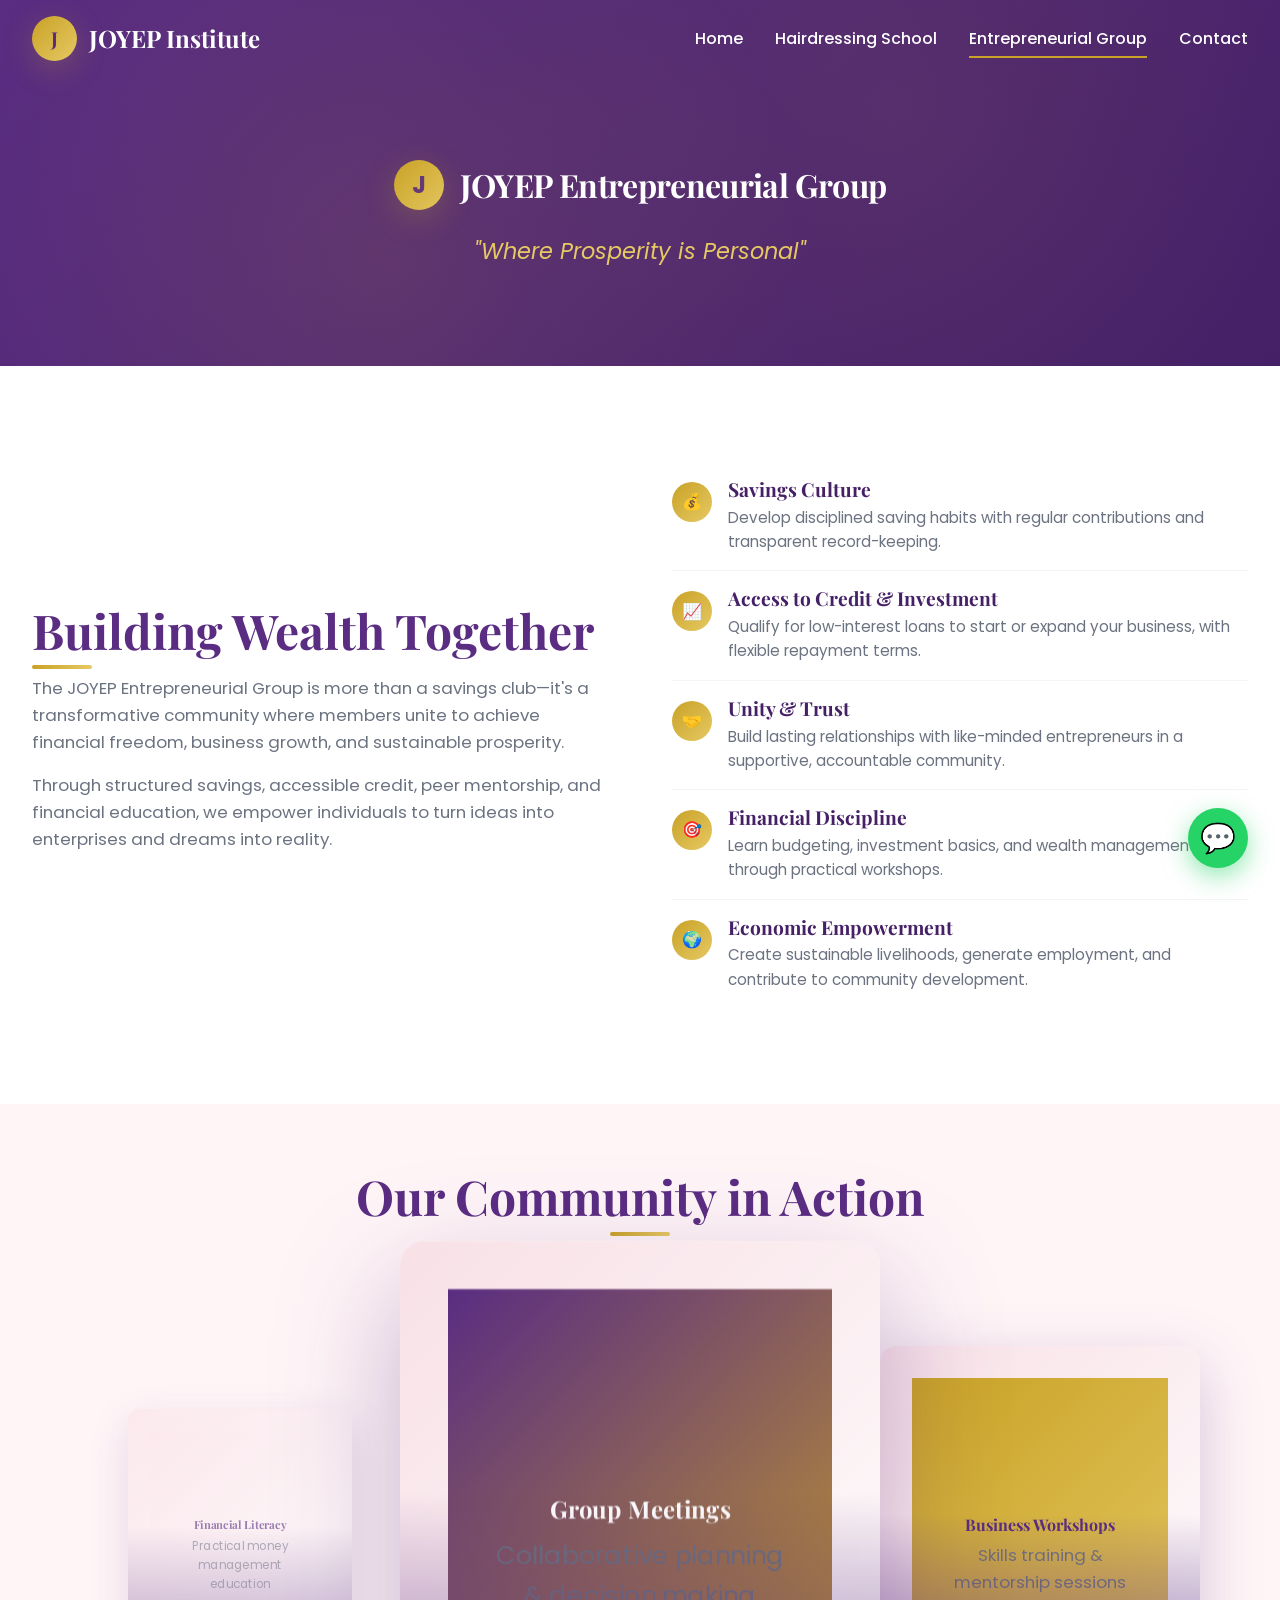
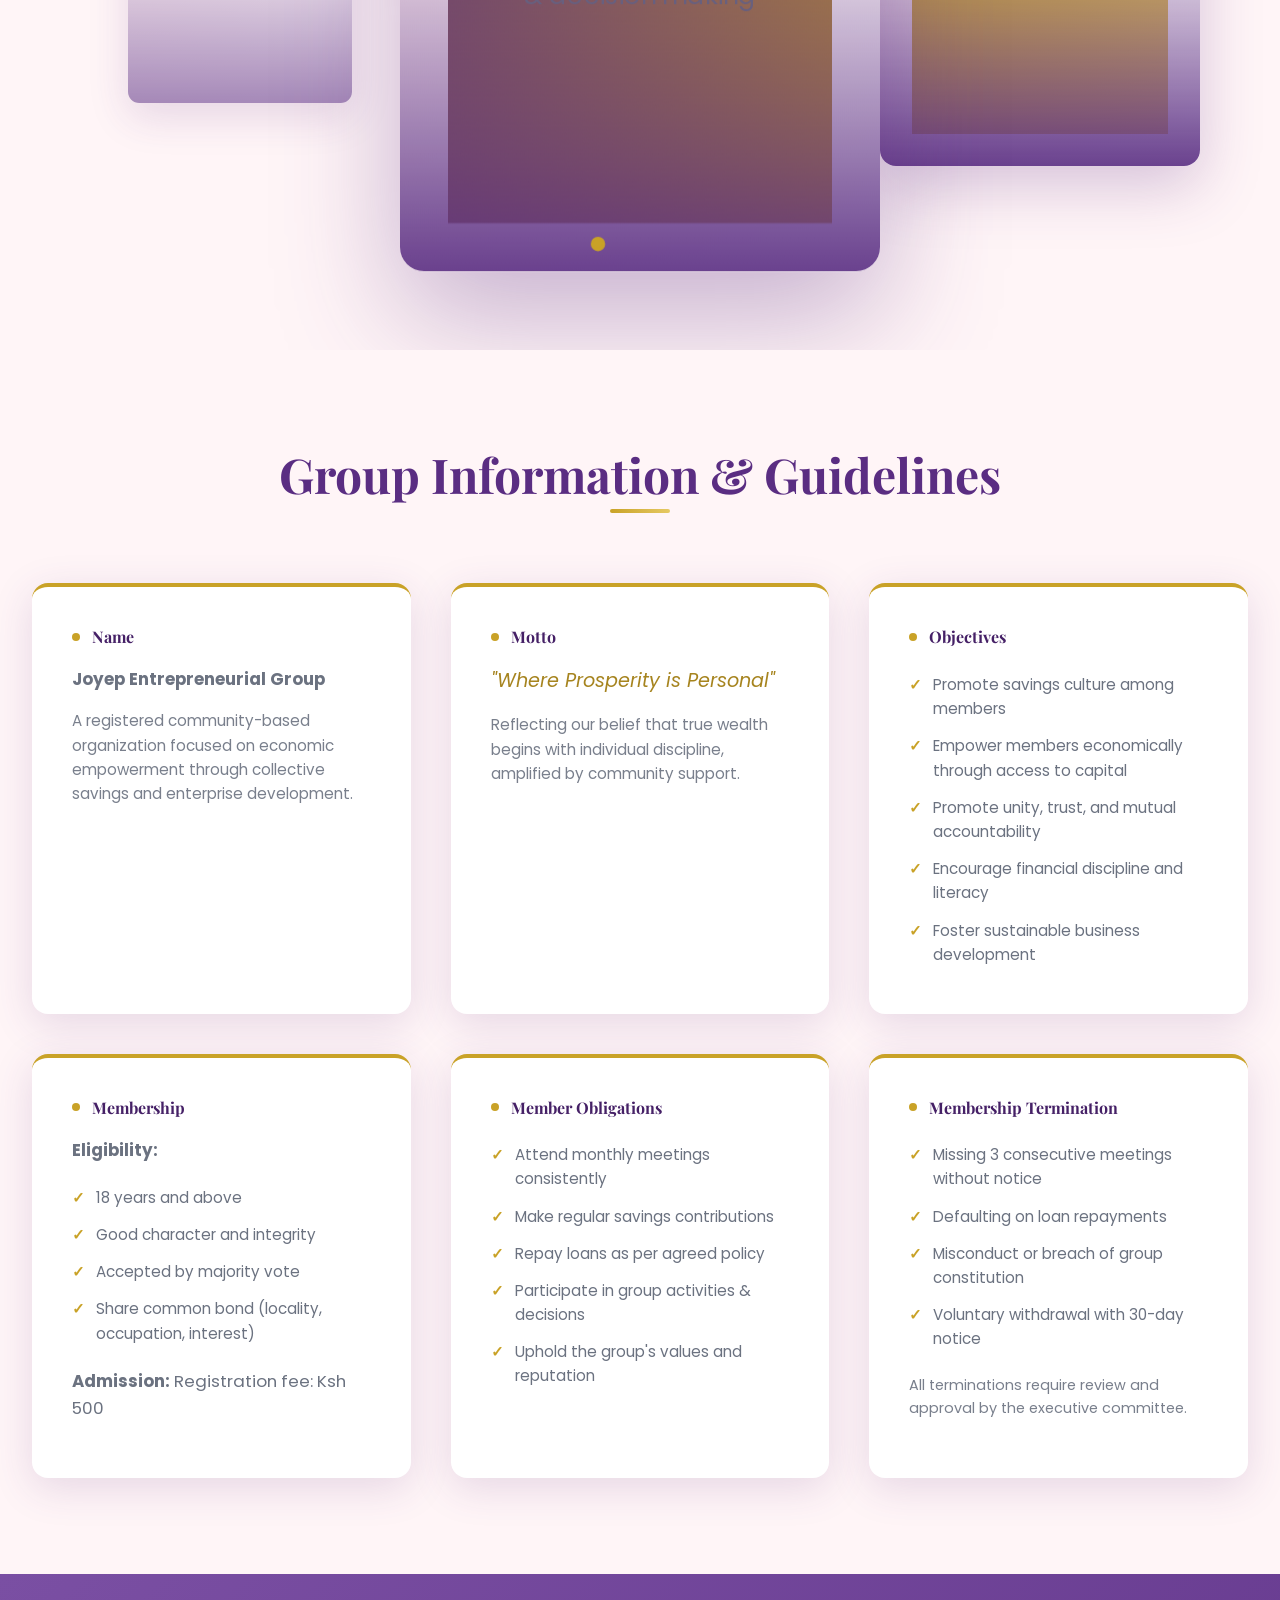
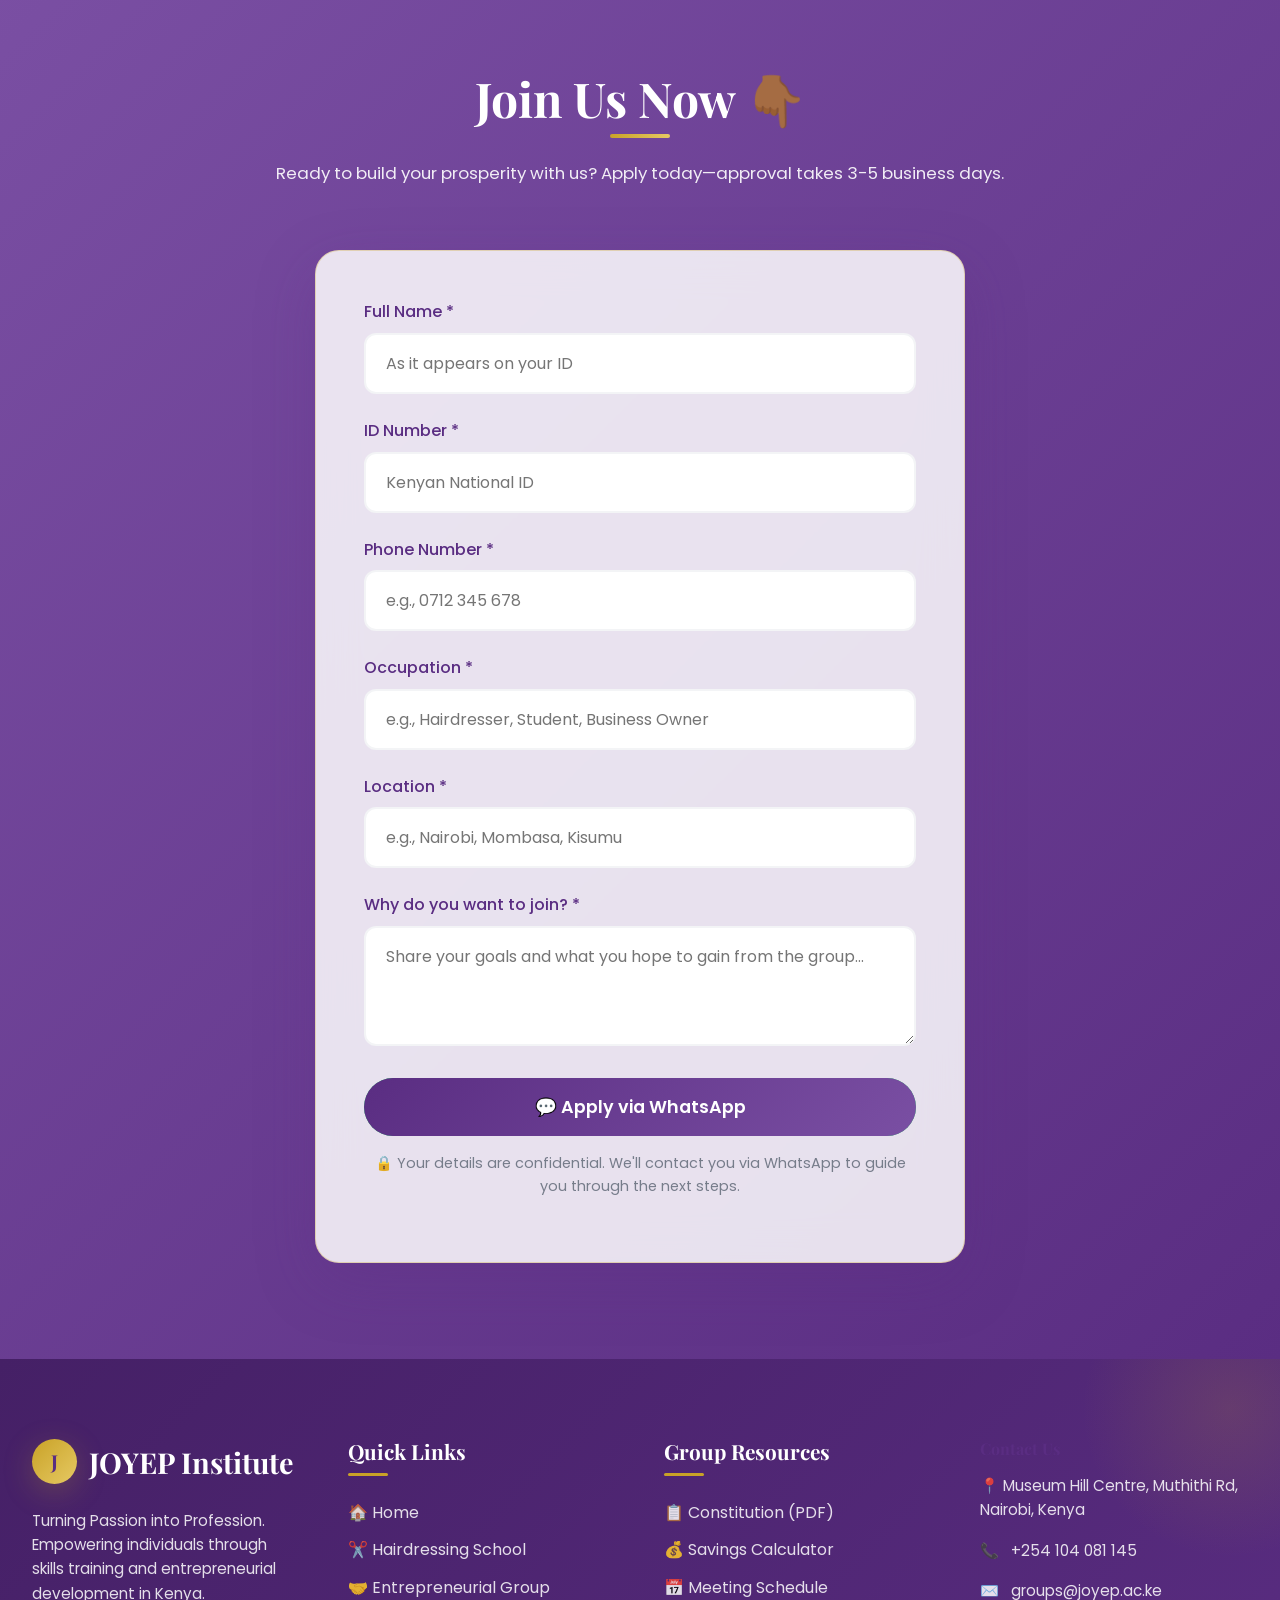
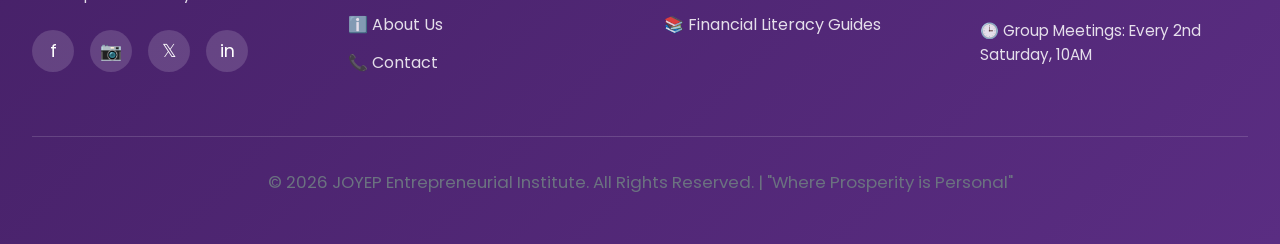
==== commit 87f26360: "Updated project files" ====
--- a/entrepreneurial-group.html
+++ b/entrepreneurial-group.html
@@ -318,7 +318,7 @@
         <div class="footer-contact">
           <h4>Contact Us</h4>
           <p>📍 Museum Hill Centre, Muthithi Rd, Nairobi, Kenya</p>
-          <p>📞 <a href="tel:+254700000000">+254 700 000 000</a></p>
+          <p>📞 <a href="tel:+254104081145">+254 104 081 145</a></p>
           <p>✉️ <a href="mailto:groups@joyep.ac.ke">groups@joyep.ac.ke</a></p>
           <p>🕒 Group Meetings: Every 2nd Saturday, 10AM</p>
         </div>
@@ -331,7 +331,7 @@
   </footer>
   
   <!-- FLOATING WHATSAPP BUTTON -->
-  <a href="https://wa.me/254700000000?text=Hello%20JOYEP,%20I%20would%20like%20to%20apply%20for%20the%20Entrepreneurial%20Group." 
+  <a href="https://wa.me/254104081145?text=Hello%20JOYEP,%20I%20would%20like%20to%20apply%20for%20the%20Entrepreneurial%20Group." 
      class="whatsapp-float" 
      target="_blank" 
      aria-label="Chat on WhatsApp">
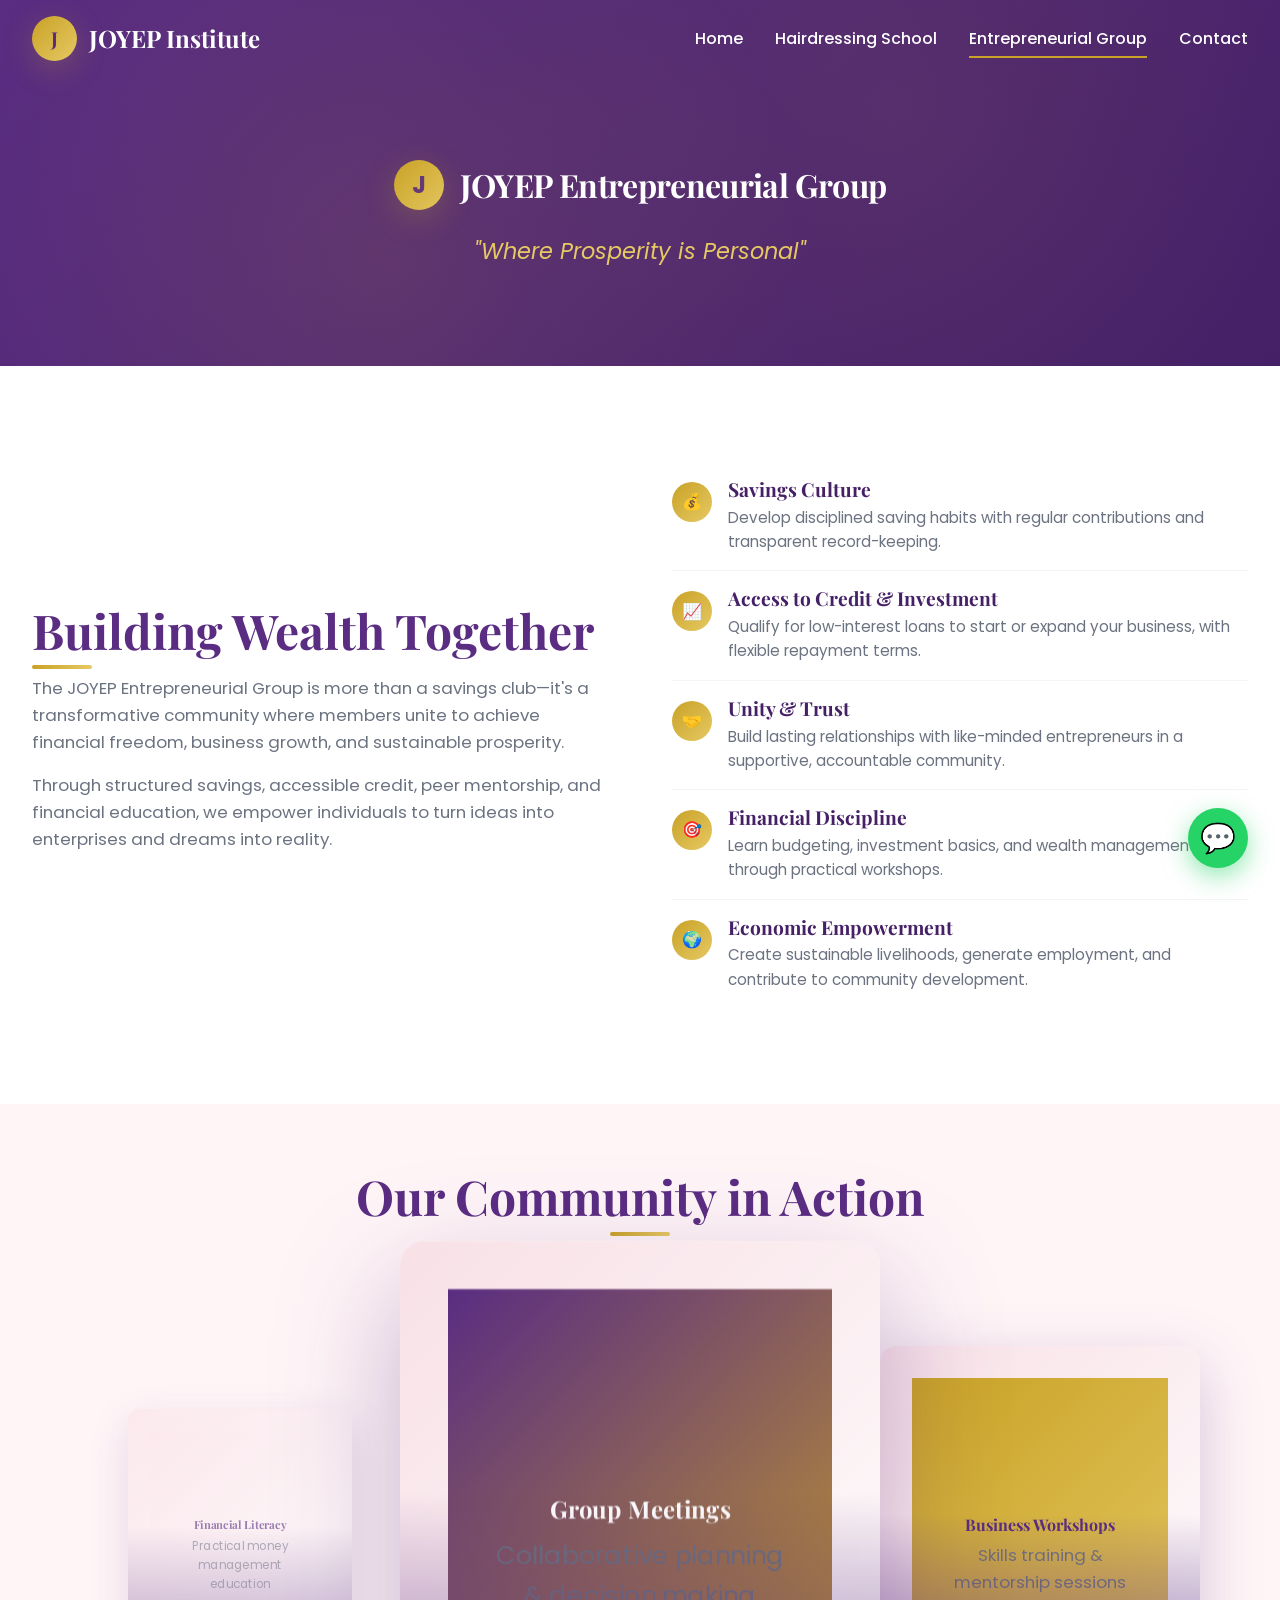
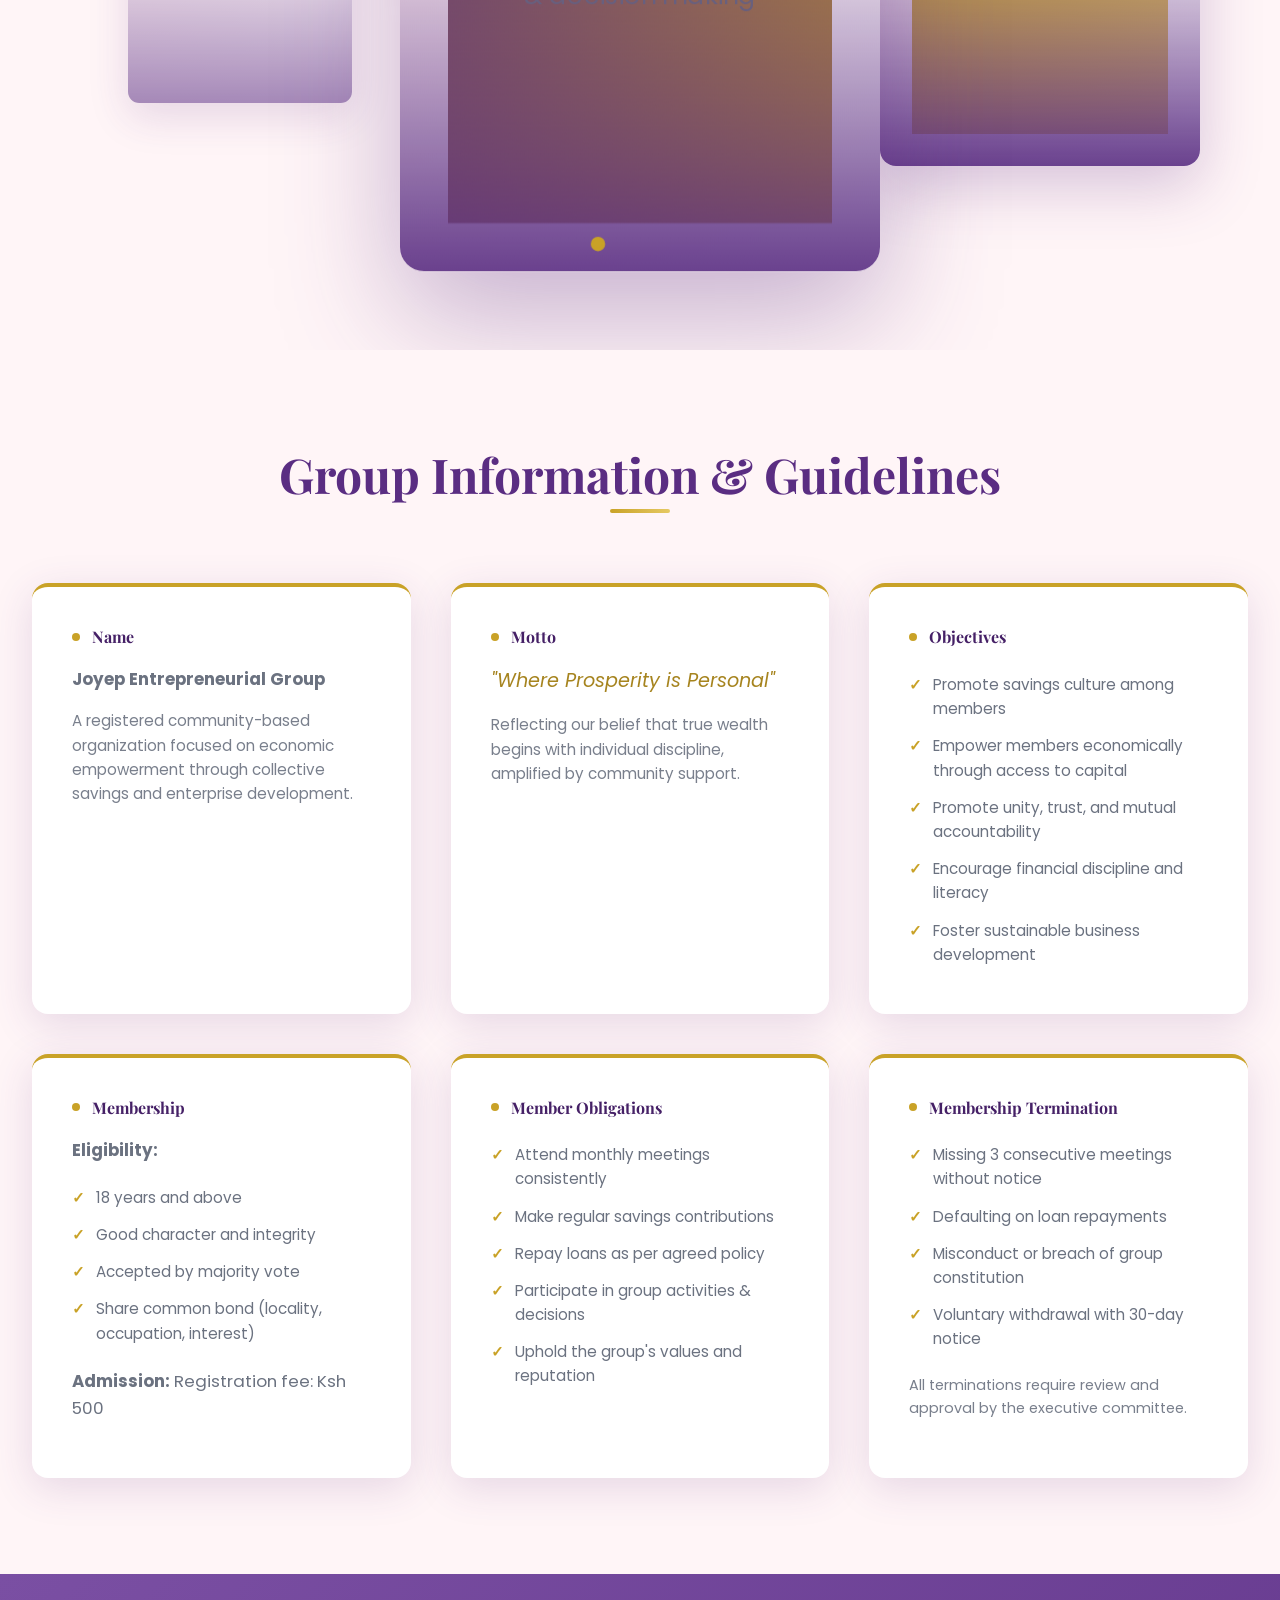
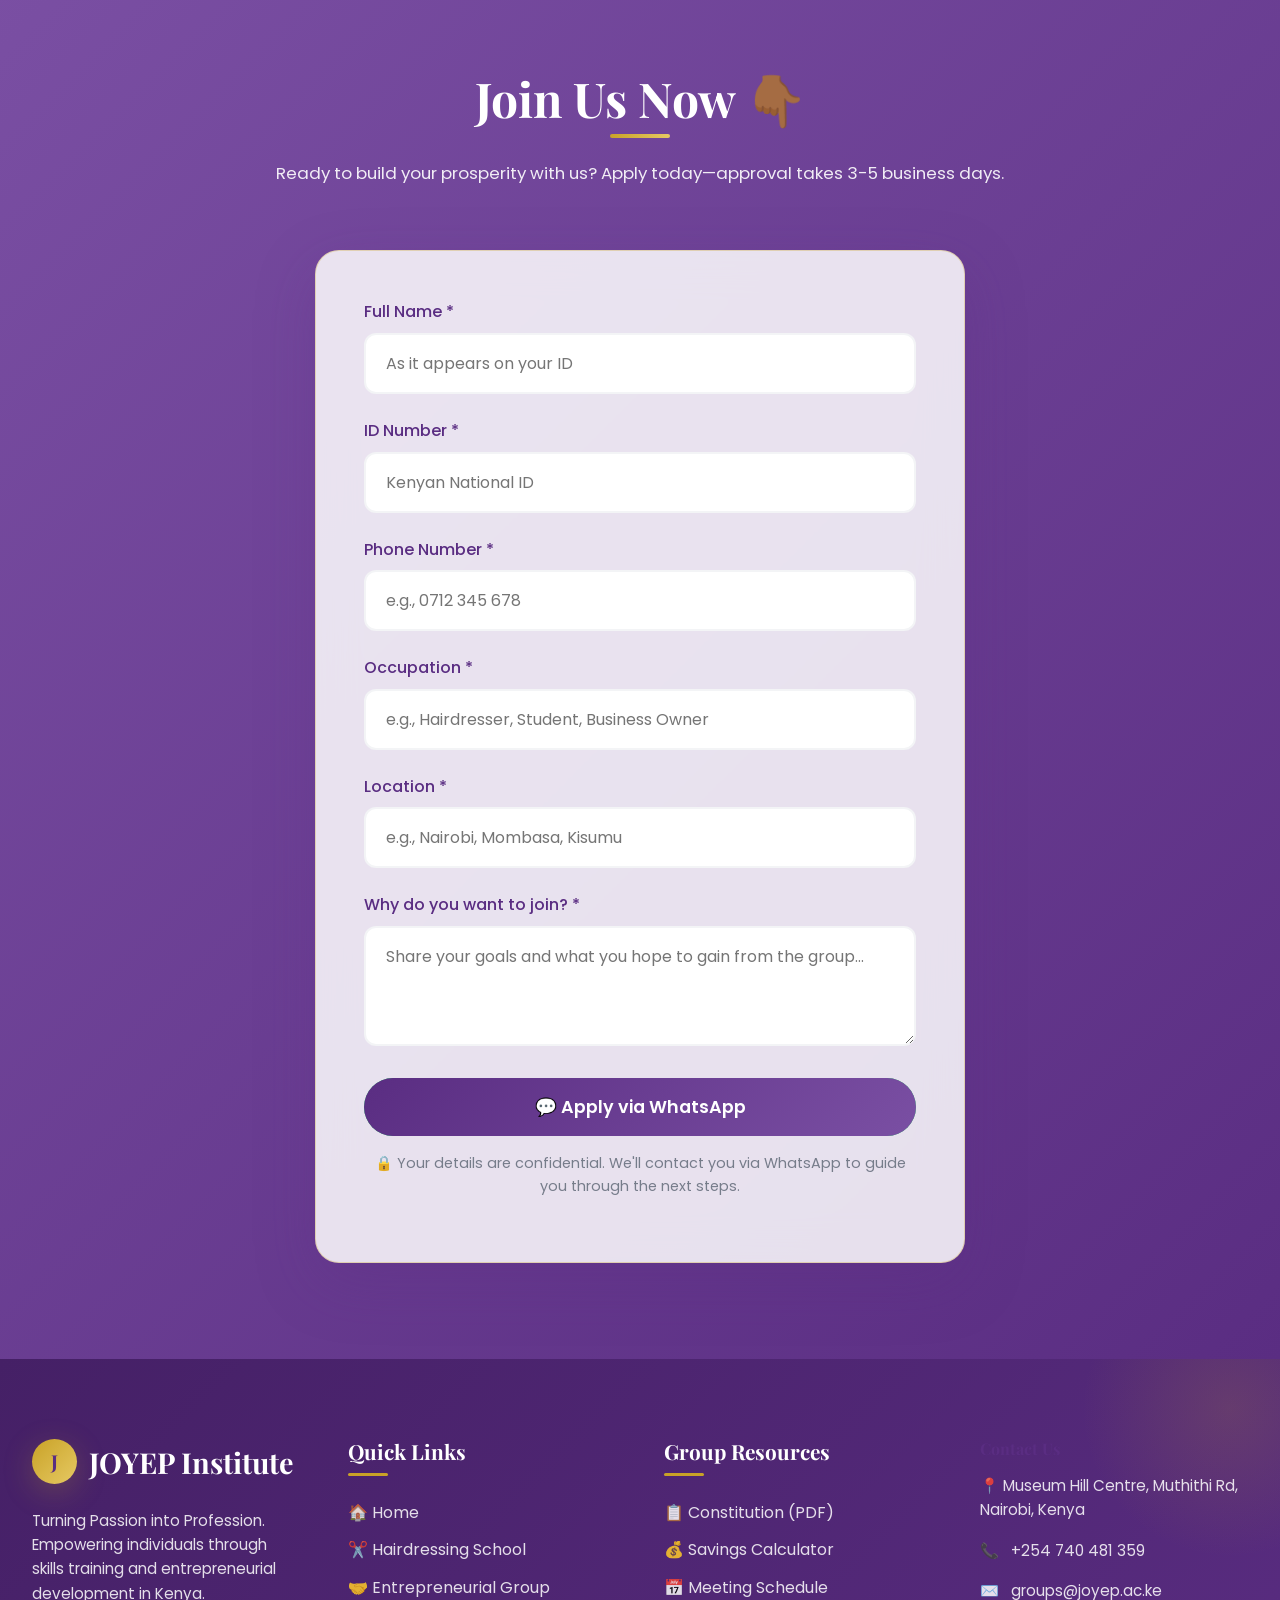
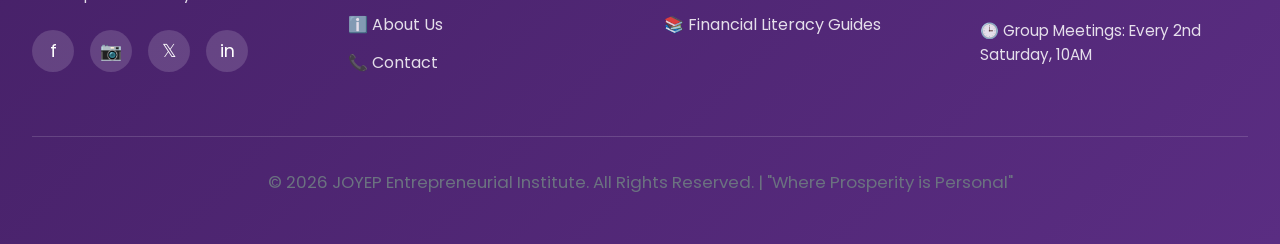
==== commit ee3bcc9a: "Updated project files" ====
--- a/entrepreneurial-group.html
+++ b/entrepreneurial-group.html
@@ -318,7 +318,7 @@
         <div class="footer-contact">
           <h4>Contact Us</h4>
           <p>📍 Museum Hill Centre, Muthithi Rd, Nairobi, Kenya</p>
-          <p>📞 <a href="tel:+254104081145">+254 104 081 145</a></p>
+          <p>📞 <a href="tel:+254740481359">+254 740 481 359</a></p>
           <p>✉️ <a href="mailto:groups@joyep.ac.ke">groups@joyep.ac.ke</a></p>
           <p>🕒 Group Meetings: Every 2nd Saturday, 10AM</p>
         </div>
@@ -331,7 +331,7 @@
   </footer>
   
   <!-- FLOATING WHATSAPP BUTTON -->
-  <a href="https://wa.me/254104081145?text=Hello%20JOYEP,%20I%20would%20like%20to%20apply%20for%20the%20Entrepreneurial%20Group." 
+  <a href="https://wa.me/254740481359?text=Hello%20JOYEP,%20I%20would%20like%20to%20apply%20for%20the%20Entrepreneurial%20Group." 
      class="whatsapp-float" 
      target="_blank" 
      aria-label="Chat on WhatsApp">
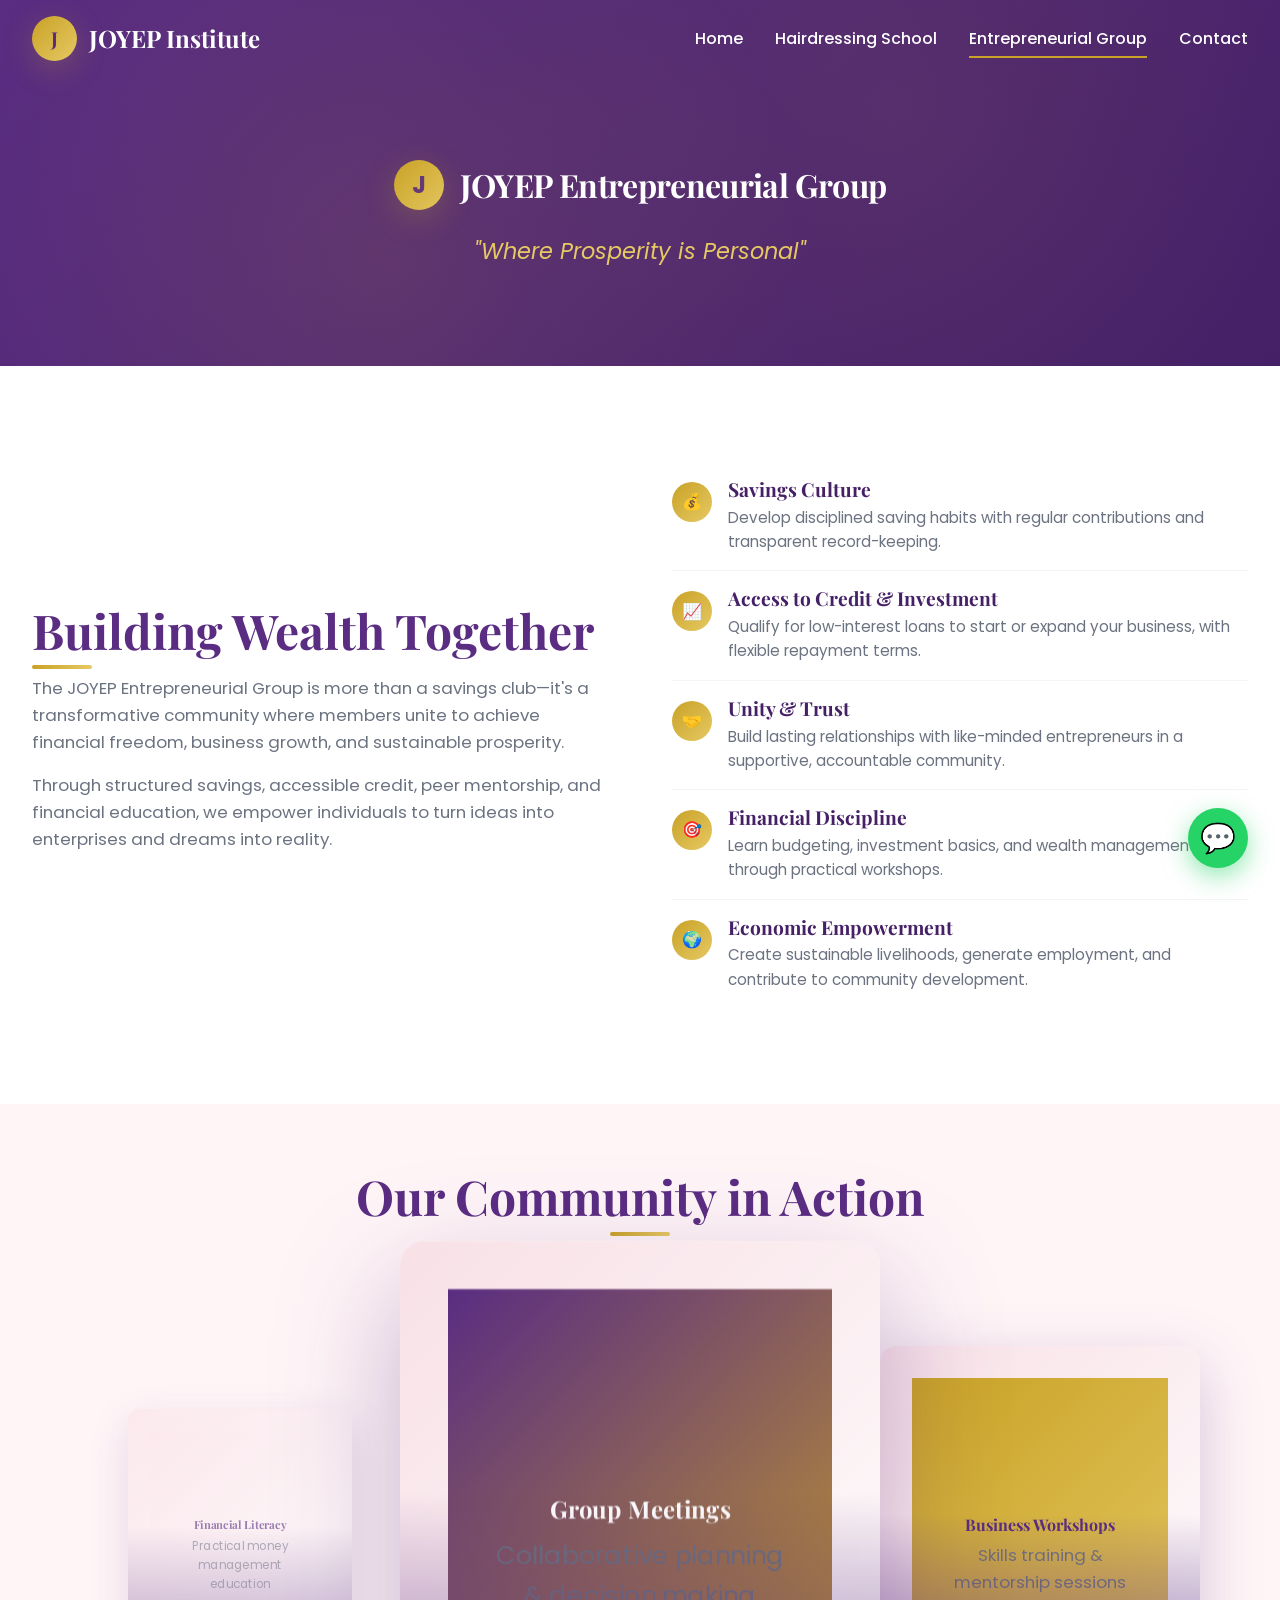
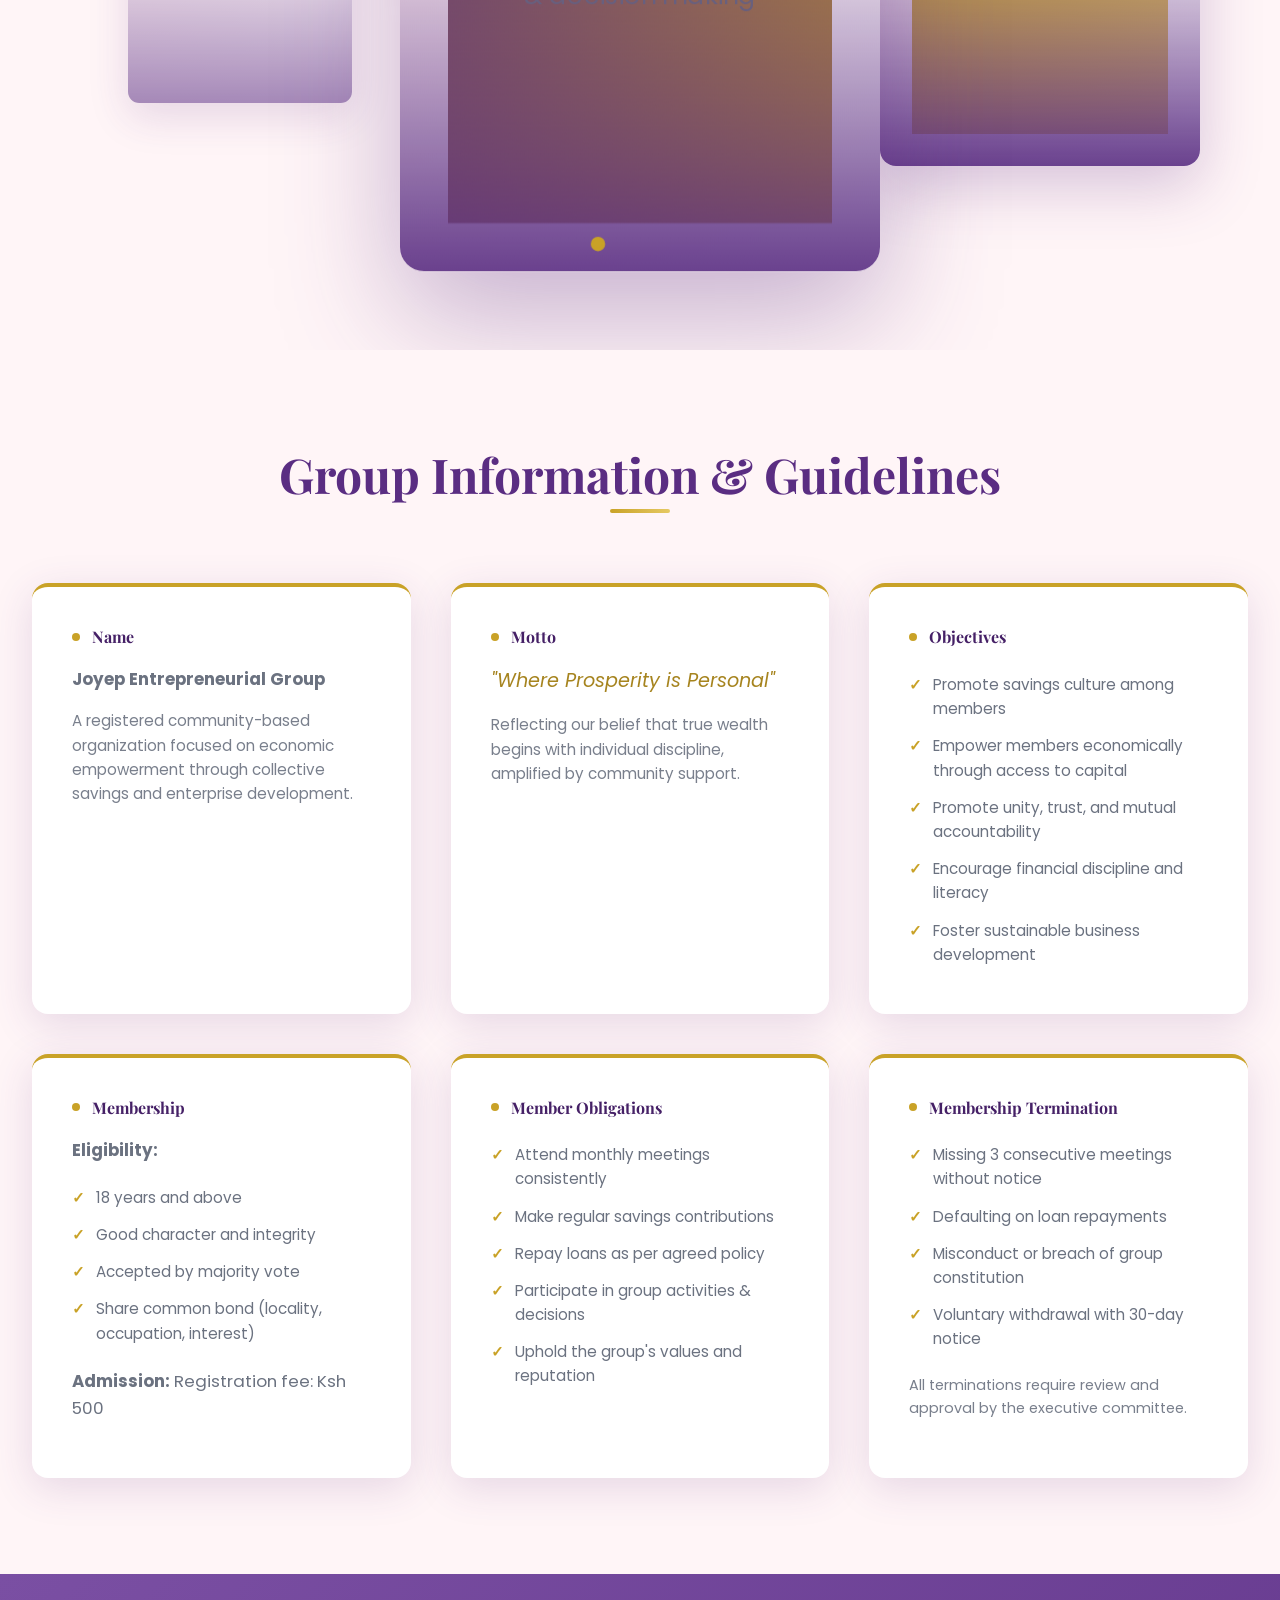
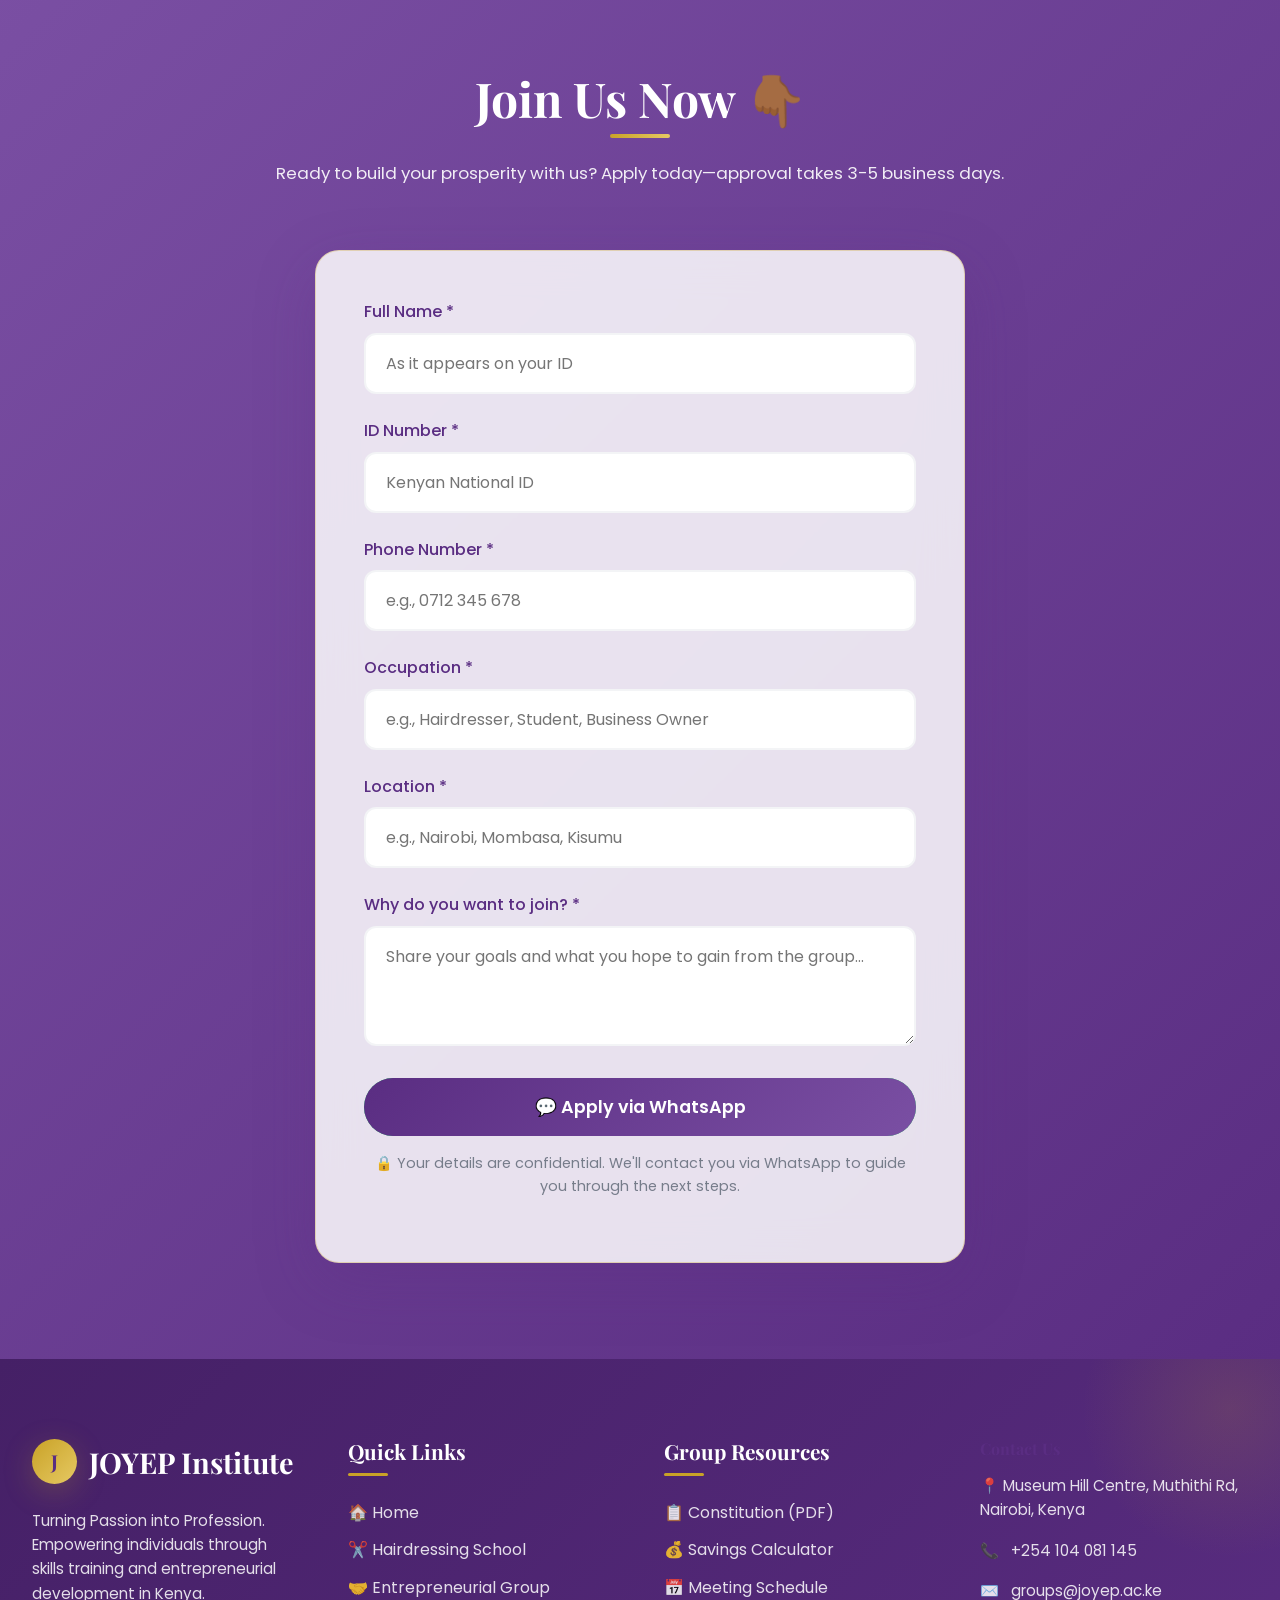
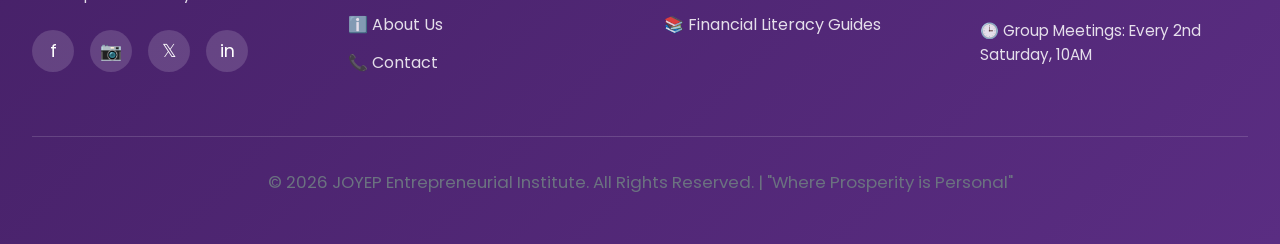
==== commit 4b98422a: "Updated project files" ====
--- a/entrepreneurial-group.html
+++ b/entrepreneurial-group.html
@@ -318,7 +318,7 @@
         <div class="footer-contact">
           <h4>Contact Us</h4>
           <p>📍 Museum Hill Centre, Muthithi Rd, Nairobi, Kenya</p>
-          <p>📞 <a href="tel:+254740481359">+254 740 481 359</a></p>
+          <p>📞 <a href="tel:+254104081145">+254 104 081 145</a></p>
           <p>✉️ <a href="mailto:groups@joyep.ac.ke">groups@joyep.ac.ke</a></p>
           <p>🕒 Group Meetings: Every 2nd Saturday, 10AM</p>
         </div>
@@ -331,7 +331,7 @@
   </footer>
   
   <!-- FLOATING WHATSAPP BUTTON -->
-  <a href="https://wa.me/254740481359?text=Hello%20JOYEP,%20I%20would%20like%20to%20apply%20for%20the%20Entrepreneurial%20Group." 
+  <a href="https://wa.me/254104081145?text=Hello%20JOYEP,%20I%20would%20like%20to%20apply%20for%20the%20Entrepreneurial%20Group." 
      class="whatsapp-float" 
      target="_blank" 
      aria-label="Chat on WhatsApp">
